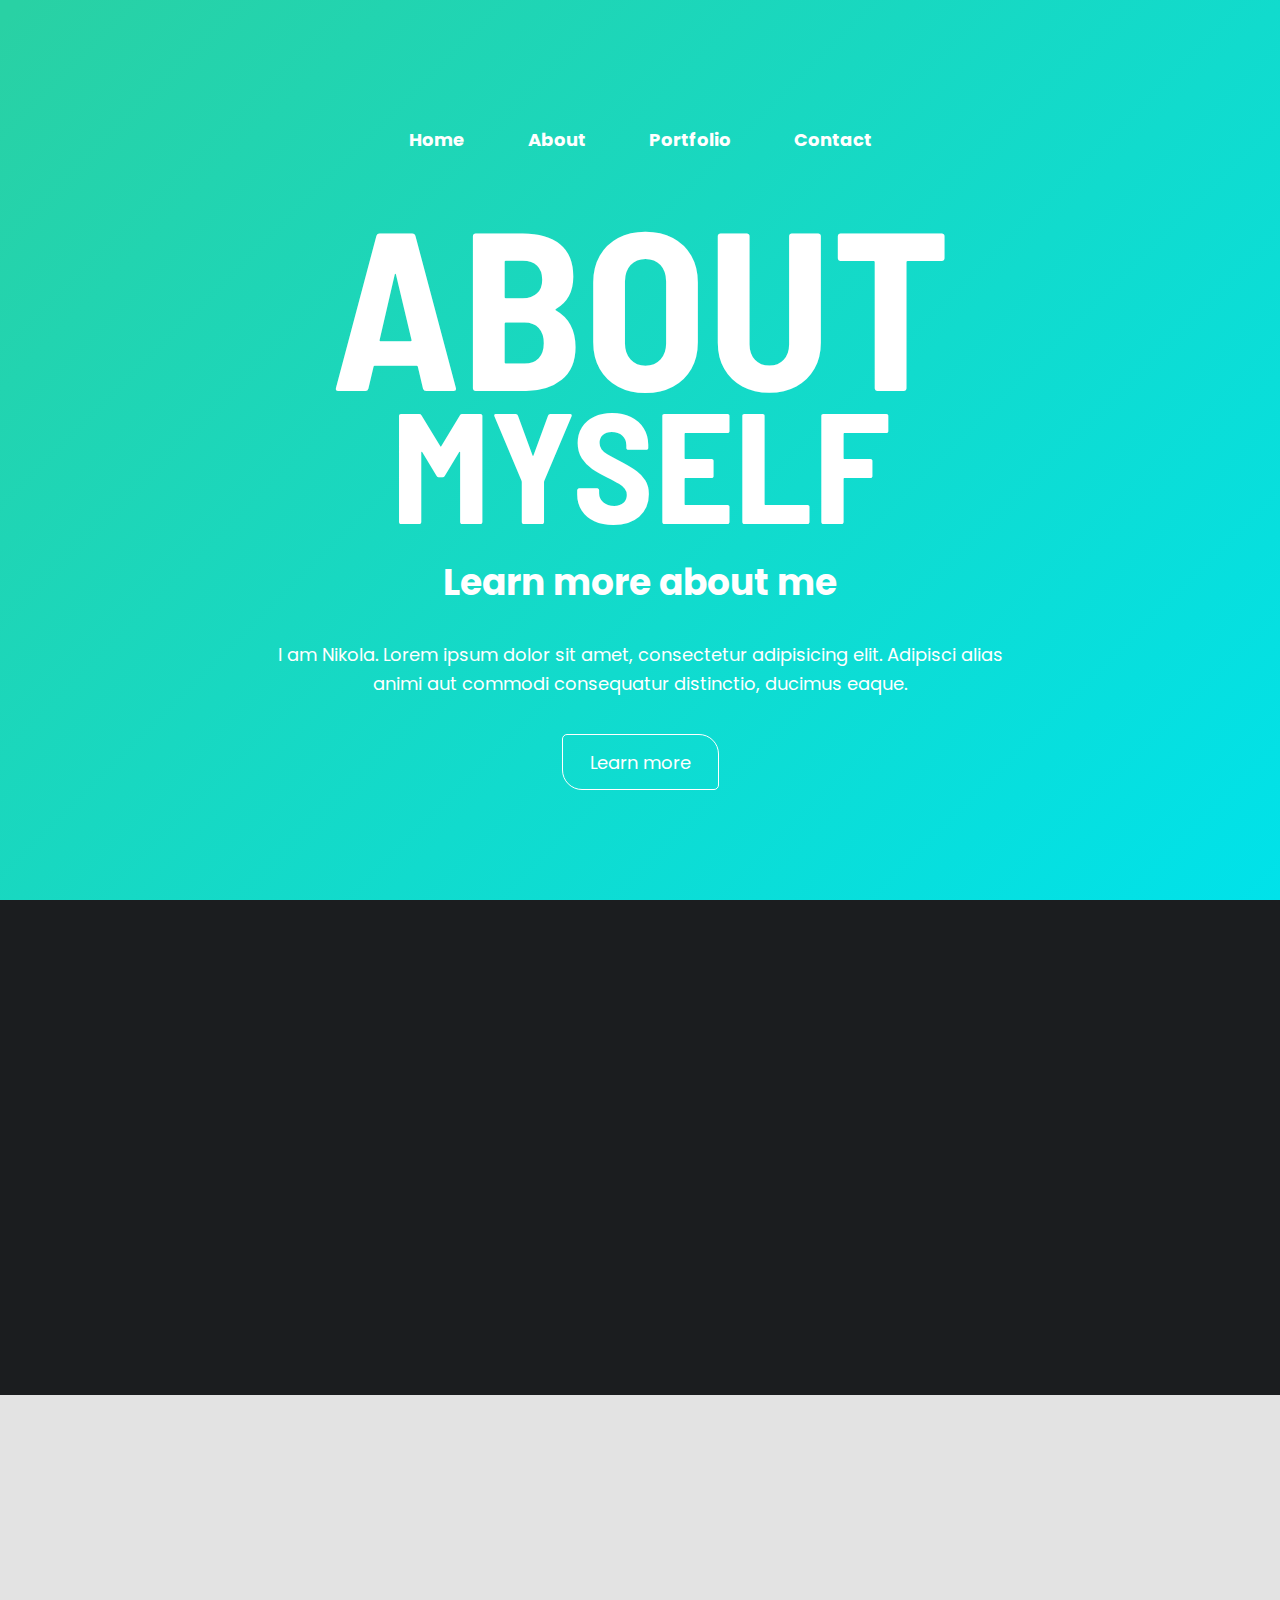
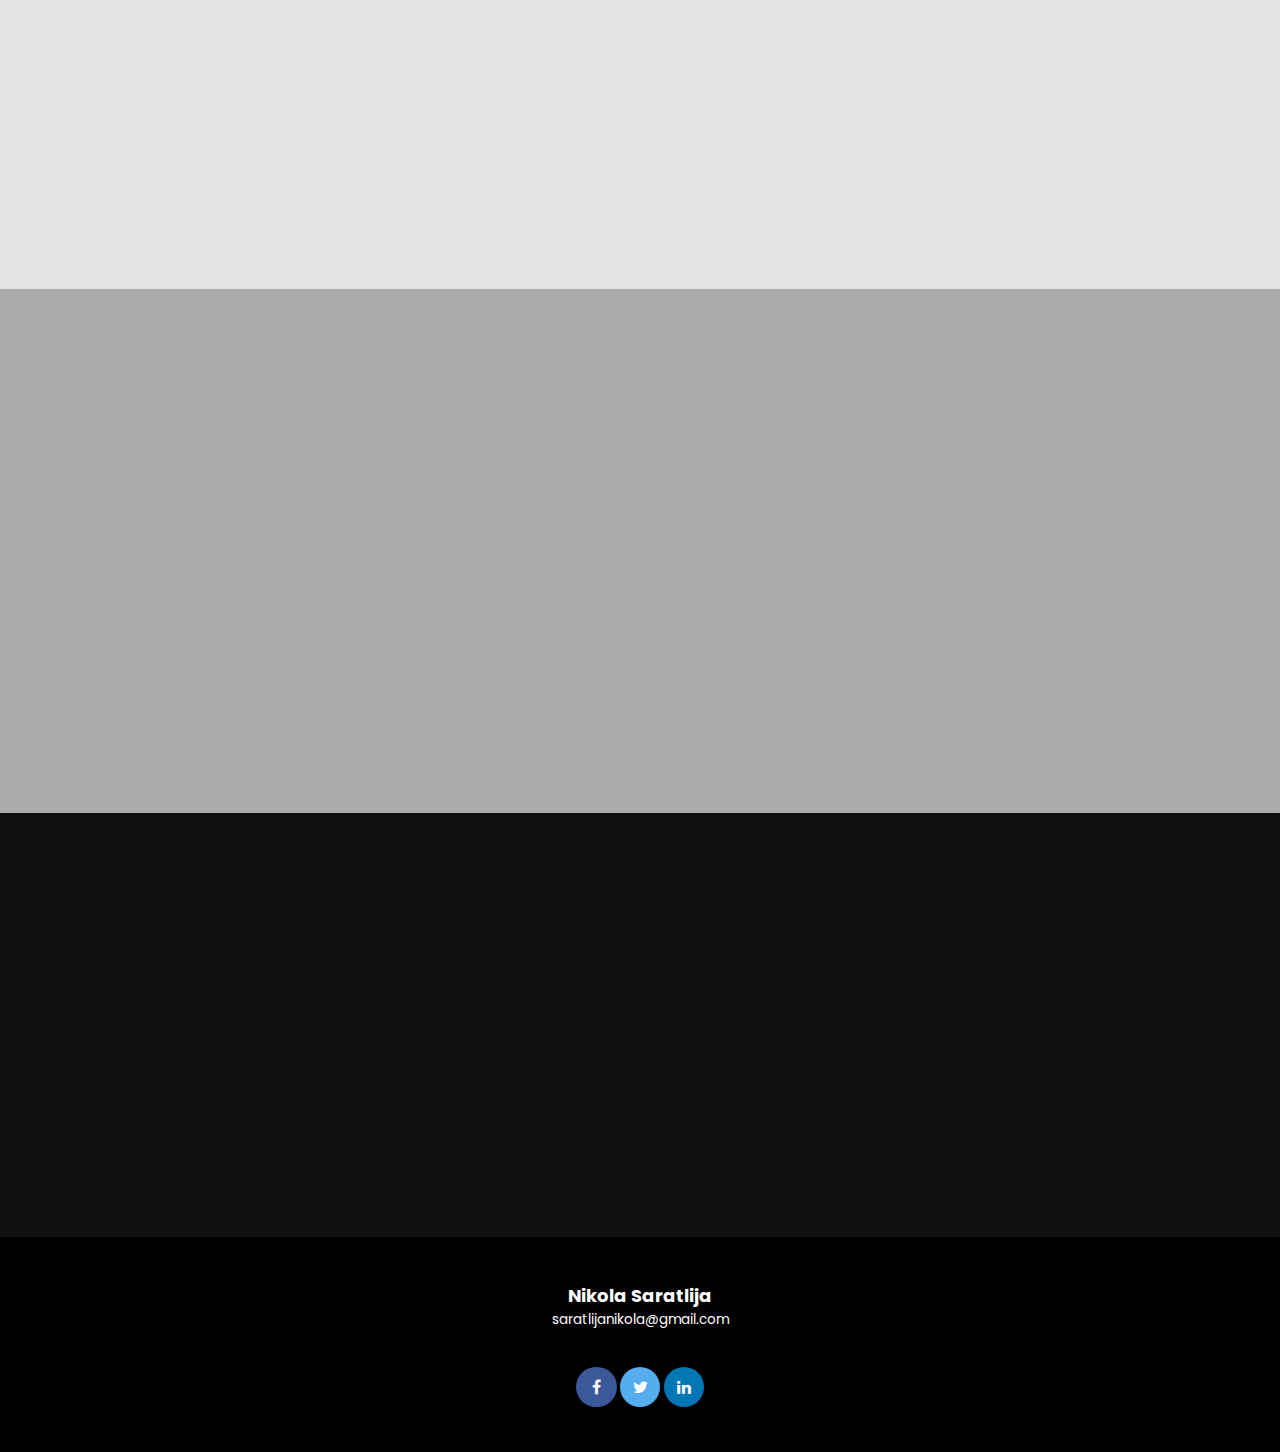
==== aboutme.html @ 97101477 "first commit" ====
<!DOCTYPE html>
<html lang="en">
<head>
    <meta charset="UTF-8">
    <title>Hello</title>
    <link rel="stylesheet" href="styles.css">
    <link rel="stylesheet" href="https://cdnjs.cloudflare.com/ajax/libs/font-awesome/4.7.0/css/font-awesome.min.css">
    <link href="https://fonts.googleapis.com/css?family=Lato:400,900" rel="stylesheet">
    <link href="https://fonts.googleapis.com/css?family=Abril+Fatface" rel="stylesheet">
    <link href="https://fonts.googleapis.com/css?family=Barlow+Semi+Condensed:400,900" rel="stylesheet">
    <link href="https://fonts.googleapis.com/css?family=Poppins" rel="stylesheet">
    <meta name="viewport" content="width=device-width, initial-scale=1.0">
</head>
<body class="aboutmepage" id="aboutmepage">
<header>
    <span class="mobilenav" id="mobilenav">☰</span>
    <nav id="nav">
        <ul>
            <li><a href="index.html">Home</a></li>
            <li><a href="#">About</a></li>
            <li><a href="portfolio.html">Portfolio</a></li>
            <li><a href="contact.html">Contact</a></li>
        </ul>
    </nav>
    <h1><span class="big">ABOUT</span><br><span class="smaller">MYSELF</span></h1>
    <h2>Learn more  about me</h2>
    <p>I am Nikola. Lorem ipsum dolor sit amet, consectetur adipisicing elit. Adipisci alias animi aut commodi
        consequatur distinctio, ducimus eaque.</p>
    <a href="#main" class="buttons">Learn more</a>
</header>

<main id="main">
    <div class="aboutmepart story">
        <h2 class="forFadeIn">THE STORY</h2>
        <p class="forFadeIn">
            Our mission is to create a brand experience that would set out companies to have their own identity and
            character. I also work on trying to create a user experience & interface that has incredible design yet
            ensuring the function of the product is on priority.

            My time consists of me designing concept art such as Logos, Posters, User Interface concept designs, and
            now, Developing Websites. I use programs such as Adobe XD, Adobe Photoshop CC, Adobe Illustrator &
            Fireworks.
        </p>
    </div>

    <div class="aboutmepart whatido">
        <h2 class="forFadeIn">WHAT I DO</h2>
        <p class="forFadeIn">
            Our mission is to create a brand experience that would set out companies to have their own identity and
            character. I also work on trying to create a user experience & interface that has incredible design yet
            ensuring the function of the product is on priority.

            My time consists of me designing concept art such as Logos, Posters, User Interface concept designs, and
            now, Developing Websites. I use programs such as Adobe XD, Adobe Photoshop CC, Adobe Illustrator &
            Fireworks.
        </p>
    </div>

    <div class="aboutmepart values">
        <h2 class="forFadeIn">VALUES</h2>
        <p class="forFadeIn">
            At Ayax Design, I know the importance of customers as a whole. We, as a company, primarily focus on three
            core values at Ayax. The first value is Quality. I ensure that I deliver the highest quality to my customers
            and make them feel satisfied throughout their experience with Ayax. I also take Efficiency seriously as I
            want to deliver the product on the promised time without wasting anytime. Lastly, I definitely value my
            Skill Set. I try to develop my skills and perfect it so that I can produce the best work possible for my
            clients.
        </p>
    </div>

    <div class="howtohire" id="howtohire">
        <h2 class="forFadeIn">HOW TO HIRE</h2>
        <h3 class="forFadeIn">How to <span style="color: cadetblue">Reach</span> and <span style="color: cadetblue">Contact</span> me.</h3>
        <p class="forFadeIn">Lorem ipsum dolor sit amet, consectetur adipisicing elit. Atque autem dicta eos laborum maxime nisi officiis
            recusandae sint sunt tempore? Aliquid ducimus esse id ipsam laboriosam, nobis odit officia provident?</p>
        <a href="contact.html" class="buttons forFadeIn">Link to form</a>
    </div>

</main>

<footer>
    <h4>Nikola Saratlija</h4>
    <p>saratlijanikola@gmail.com</p>
    <div>
        <a href="#" class="fa fa-facebook"></a>
        <a href="#" class="fa fa-twitter"></a>
        <a href="#" class="fa fa-linkedin"></a>
    </div>
</footer>
<script src="https://code.jquery.com/jquery-3.3.1.js"
        integrity="sha256-2Kok7MbOyxpgUVvAk/HJ2jigOSYS2auK4Pfzbm7uH60="
        crossorigin="anonymous"></script>
<script src="jquery.waypoints.min.js"></script>
<script src="scripts.js"></script>
</body>
</html>
---- styles.css ----
/*<======= classes and styling used across several pages ======>*/
header, .howtohire, footer, .index .aboutme, .index .project, .portfolio .portproject, .contact main {
  display: flex;
  flex-direction: column;
  align-items: center; }

body {
  width: 100%;
  font-family: Poppins, sans-serif;
  margin: 0;
  color: white;
  background-color: #202020; }

a {
  color: white;
  text-decoration: none; }

p {
  text-align: center;
  margin: 0 20%;
  line-height: 1.618;
  font-size: 2vh; }

.forFadeIn {
  transition: opacity 500ms ease-in;
  opacity: 0; }

.fadein {
  opacity: 1 !important; }

header {
  min-height: 100vh;
  padding: 10vh 0;
  box-sizing: border-box; }
  header h1 {
    line-height: 0.85;
    margin: 0;
    text-align: center; }
  header h2 {
    font-size: 4vh;
    font-family: Poppins, sans-serif; }
  header p {
    margin-top: 0;
    margin-bottom: 4vh; }

.big {
  font-size: 25vh;
  line-height: 1; }

.smaller {
  font-size: 17.5vh;
  line-height: 0.6; }

h1,
h2 {
  font-family: "Barlow Semi Condensed", sans-serif;
  text-align: center; }

.buttons {
  padding: 0.75em 1.5em;
  border-radius: 5px 20px;
  border: 1px solid white;
  font-family: Poppins, sans-serif;
  font-size: 2vh; }
  .buttons:hover {
    background-color: white;
    color: black;
    transition: background-color 500ms; }

nav {
  width: 100%;
  margin-top: 2vh;
  padding: 2vh 0 4vh;
  font-weight: bolder; }
  nav ul {
    padding-left: 0;
    margin: 0;
    display: flex;
    justify-content: center; }
  nav li {
    list-style-type: none;
    font-size: 2vh;
    margin: 0 3.5vh;
    transition: all .2s ease-in-out; }
    nav li:hover {
      transform: scale(1.5); }
  nav a:hover {
    color: black; }

.mobilenav {
  display: none;
  user-select: none;
  padding: 0.25em;
  font-size: 7vh;
  line-height: 1; }

.mobilenavblack {
  color: black;
  transform: scale(1.5);
  transition: transform 50ms ease-in; }

main {
  width: 100%;
  height: 100%; }
  main h2 {
    margin: 0; }

.howtohire {
  padding: 5vh 0;
  justify-content: center;
  background: url(https://www.transparenttextures.com/patterns/maze-black.png) #0F1011; }
  .howtohire h2 {
    font-size: 14vh;
    color: black;
    line-height: 0.8; }
  .howtohire h3 {
    font-size: 3vh;
    margin: 1.75vh 0; }
  .howtohire p {
    margin-bottom: 2vh; }

footer {
  padding: 5vh 0;
  background: url(https://www.transparenttextures.com/patterns/shattered-dark.png) #000; }
  footer h4 {
    font-size: 2vh;
    margin: 0; }
  footer p {
    font-size: 1.5vh;
    margin: 0; }
  footer div {
    width: 10%;
    margin-top: 4vh;
    display: flex;
    justify-content: space-between; }
  footer a {
    display: flex !important;
    justify-content: center;
    align-items: center;
    width: 4.5vh;
    height: 4.5vh;
    border-radius: 100%;
    font-size: 2vh; }
  footer .fa-facebook {
    background-color: #3b5998; }
  footer .fa-twitter {
    background-color: #55acee; }
  footer .fa-linkedin {
    background-color: #0077B5; }

/*<======= end of classes and styling used across several pages =====>*/
/*<======= styling of individual pages ======>*/
.index header {
  background-image: url(https://i.imgur.com/BCMD5BY.jpg);
  background-size: cover; }
.index .aboutme {
  padding: 6vh 0;
  background: url("https://www.transparenttextures.com/patterns/black-thread.png") #1B1D1F; }
  .index .aboutme h2 {
    font-size: 16vh;
    margin: 0;
    line-height: 1; }
  .index .aboutme h3 {
    font-size: 3vh;
    margin: 2vh 0; }
.index .projects {
  display: flex; }
.index .project {
  justify-content: center;
  min-width: 33.3333333333%;
  text-align: center;
  padding: 10vh 0;
  height: 20vh; }
  .index .project h3 {
    margin: 0;
    font-size: 6.5vh;
    font-family: Lato, sans-serif;
    line-height: 0.9; }
  .index .project p {
    margin: 2vh 2.5vh;
    font-size: 1.75vh; }
  .index .project .buttons {
    font-size: 2vh; }
.index .howtohire {
  margin-top: -4vh; }
.index .projects1 {
  background: linear-gradient(135deg, #4dd2ff 0%, #63d4bd 100%); }
.index .projects2 {
  background: linear-gradient(135deg, #f9138a 2%, #b71215 100%);
  padding-bottom: 14vh; }
.index .projects3 {
  background: linear-gradient(135deg, #15d6b2 1%, #e5e516 100%); }

.portfolio header {
  background: linear-gradient(135deg, #14662f 0%, #46aa46 99%); }
.portfolio .portprojects {
  width: 100%;
  height: 100%; }
.portfolio .portproject {
  justify-content: center;
  min-width: 33.3333333333%;
  text-align: center;
  padding: 10vh 0;
  height: 20vh; }
  .portfolio .portproject h2 {
    margin: 0;
    font-size: 6.5vh;
    font-family: Lato, sans-serif;
    line-height: 0.9; }
  .portfolio .portproject p {
    margin: 2vh 2.5vh;
    font-size: 1.75vh; }
.portfolio .portproject1 {
  background: linear-gradient(135deg, #4dd2ff 0%, #63d4bd 100%); }
.portfolio .portproject2 {
  background: linear-gradient(135deg, #f9138a 2%, #b71215 100%); }
.portfolio .portproject3 {
  background: linear-gradient(135deg, #15d6b2 1%, #e5e516 100%); }
.portfolio .portproject4 {
  background: linear-gradient(135deg, #d8d8d8 0%, #f2f2f2 100%);
  color: black; }

.projectscarousel header {
  background: linear-gradient(135deg, #4dd2ff 0%, #63d4bd 100%); }
.projectscarousel .carouselouter {
  width: 100%;
  height: 100vh;
  display: flex;
  justify-content: space-around;
  align-items: center;
  margin: 0 auto; }
  .projectscarousel .carouselouter .carouselinner {
    width: 100%;
    height: 100%;
    overflow: hidden; }
    .projectscarousel .carouselouter .carouselinner .slides {
      display: block;
      width: 300%;
      height: 100%;
      margin: 0 0 0 -100%;
      padding-left: 0; }
      .projectscarousel .carouselouter .carouselinner .slides .slide {
        float: left;
        list-style-type: none;
        width: calc(100% / 3);
        height: 100%; }
      .projectscarousel .carouselouter .carouselinner .slides .one {
        background-color: red; }
      .projectscarousel .carouselouter .carouselinner .slides .two {
        background-color: blue; }
      .projectscarousel .carouselouter .carouselinner .slides .three {
        background-color: green; }
  .projectscarousel .carouselouter .arrow {
    height: 35px;
    width: 35px;
    border-bottom: 2px solid black;
    cursor: pointer;
    position: absolute; }
  .projectscarousel .carouselouter .left {
    transform: rotate(45deg);
    border-left: 2px solid black;
    left: 15%; }
  .projectscarousel .carouselouter .right {
    transform: rotate(315deg);
    border-right: 2px solid black;
    right: 15%; }

.images header {
  background: linear-gradient(135deg, #f9138a 2%, #b71215 100%); }
.images .mouseanim {
  min-height: 10vh;
  width: 2.5%;
  border: 1.5px solid white;
  border-radius: 25px; }
.images .mainimagesouter {
  background-color: gainsboro; }
.images .mainimagesinner {
  width: 60%;
  margin: 0 auto;
  padding: 2.5% 0;
  display: grid;
  grid-template-columns: 1fr 1fr 1fr;
  justify-content: center;
  grid-gap: 5vh; }
  .images .mainimagesinner .test {
    width: 400px;
    height: 33.3333333333vh;
    background-color: red; }

.contact header {
  background: linear-gradient(135deg, #ff6beb 3%, #354ba3 100%); }
.contact main {
  color: black;
  background: url(https://www.transparenttextures.com/patterns/axiom-pattern.png) #e3e3e3;
  padding: 8vh 0; }
  .contact main h2 {
    margin: 0;
    color: white;
    font-size: 17.5vh;
    line-height: 0.8; }
  .contact main p {
    margin-top: 4vh; }
.contact form {
  width: 100%;
  padding: 0 25%;
  display: flex;
  flex-direction: column;
  box-sizing: border-box; }
  .contact form input:not([type=submit]), .contact form textarea {
    border: 1px solid grey;
    background-color: transparent;
    font-family: Poppins, sans-serif;
    font-size: 2vh;
    margin-top: 4vh;
    width: 100%;
    height: 5vh;
    padding: 2vh;
    border-radius: 2px;
    box-sizing: border-box; }
  .contact form textarea {
    resize: vertical;
    height: 15vh;
    padding: 1vh 2vh 1vh;
    border-radius: 2px; }
  .contact form .buttons {
    background: indianred;
    border: 1px solid indianred;
    margin: 2vh auto 0;
    color: white; }
    .contact form .buttons:hover {
      background-color: whitesmoke;
      color: black;
      transition: background-color 500ms;
      border: 1px solid white; }

.aboutmepage header {
  background: linear-gradient(135deg, #29d1a4 1%, #00e2ea 100%); }
.aboutmepage .story {
  background: url(https://www.transparenttextures.com/patterns/black-thread.png) #1B1D1F; }
.aboutmepage .whatido {
  background: url(https://www.transparenttextures.com/patterns/axiom-pattern.png) #e3e3e3;
  color: black; }
.aboutmepage .values {
  background: url(https://www.transparenttextures.com/patterns/dark-geometric.png) #ababab;
  color: black; }
.aboutmepage .aboutmepart {
  text-align: center;
  padding: 8vh 0; }
  .aboutmepage .aboutmepart h2 {
    line-height: 0.8;
    margin-bottom: 2.5%;
    font-size: 20vh;
    color: black; }

/*<======= Start of css lines responsible for responsive behaviour*/
@media screen and (max-width: 1366px) {
  .images .mainimagesinner {
    grid-template-columns: 1fr 1fr; } }
@media screen and (max-width: 1024px) {
  .buttons {
    margin-top: 0;
    font-size: 2.5vh; }

  .big {
    font-size: 20vh; }

  .smaller {
    font-size: 15vh; }

  header h2 {
    margin: 3vh 6vh;
    line-height: 1.2; }
  header p {
    font-size: 2.5vh; }

  nav {
    display: none;
    margin: 2vh;
    padding: 0; }
    nav ul {
      flex-direction: column;
      text-align: center; }
    nav li {
      margin: 0;
      padding: 1vh 0;
      font-size: 3.5vh; }
      nav li:hover {
        transform: scale(1); }

  .mobilenav {
    display: inline-block; }

  .howtohire h2 {
    font-size: 9vh;
    line-height: 0.8; }
  .howtohire h3 {
    text-align: center;
    margin: 3vh 0; }

  footer {
    padding: 1em 0; }
    footer h4 {
      font-size: 3vh; }
    footer p {
      font-size: 2vh; }
    footer div {
      width: 40%; }
    footer a {
      width: 6vh;
      height: 6vh; }

  p {
    margin: 0 10%;
    font-size: 2.5vh; }

  .index .aboutme h2 {
    font-size: 4em; }
  .index .aboutme h3 {
    margin: 5% 10%;
    text-align: center; }
  .index .projects {
    flex-direction: column; }
  .index .howtohire {
    margin-top: 0; }

  .index .project,
  .portfolio .portproject {
    min-height: 35vh;
    padding: 6vh 2vh; }
    .index .project h2,
    .portfolio .portproject h2 {
      font-size: 3.0em; }
    .index .project p,
    .portfolio .portproject p {
      font-size: 2.5vh;
      margin: 2vh 0; }
    .index .project .buttons,
    .portfolio .portproject .buttons {
      font-size: 2.5vh; }

  .contact main h2 {
    font-size: 18vh; }
  .contact form {
    padding: 0 5%; }
    .contact form input:not([type=submit]),
    .contact form textarea {
      margin-top: 4vh;
      height: 7.5vh;
      font-size: 3vh; }
    .contact form .buttons {
      font-size: 2.75vh;
      margin-top: 4vh; }

  .aboutmepage .aboutmepart h2 {
    font-size: 11vh;
    margin-bottom: 2.5vh; }

  .images .mainimagesinner {
    grid-template-columns: 1fr; } }

/*# sourceMappingURL=styles.css.map */
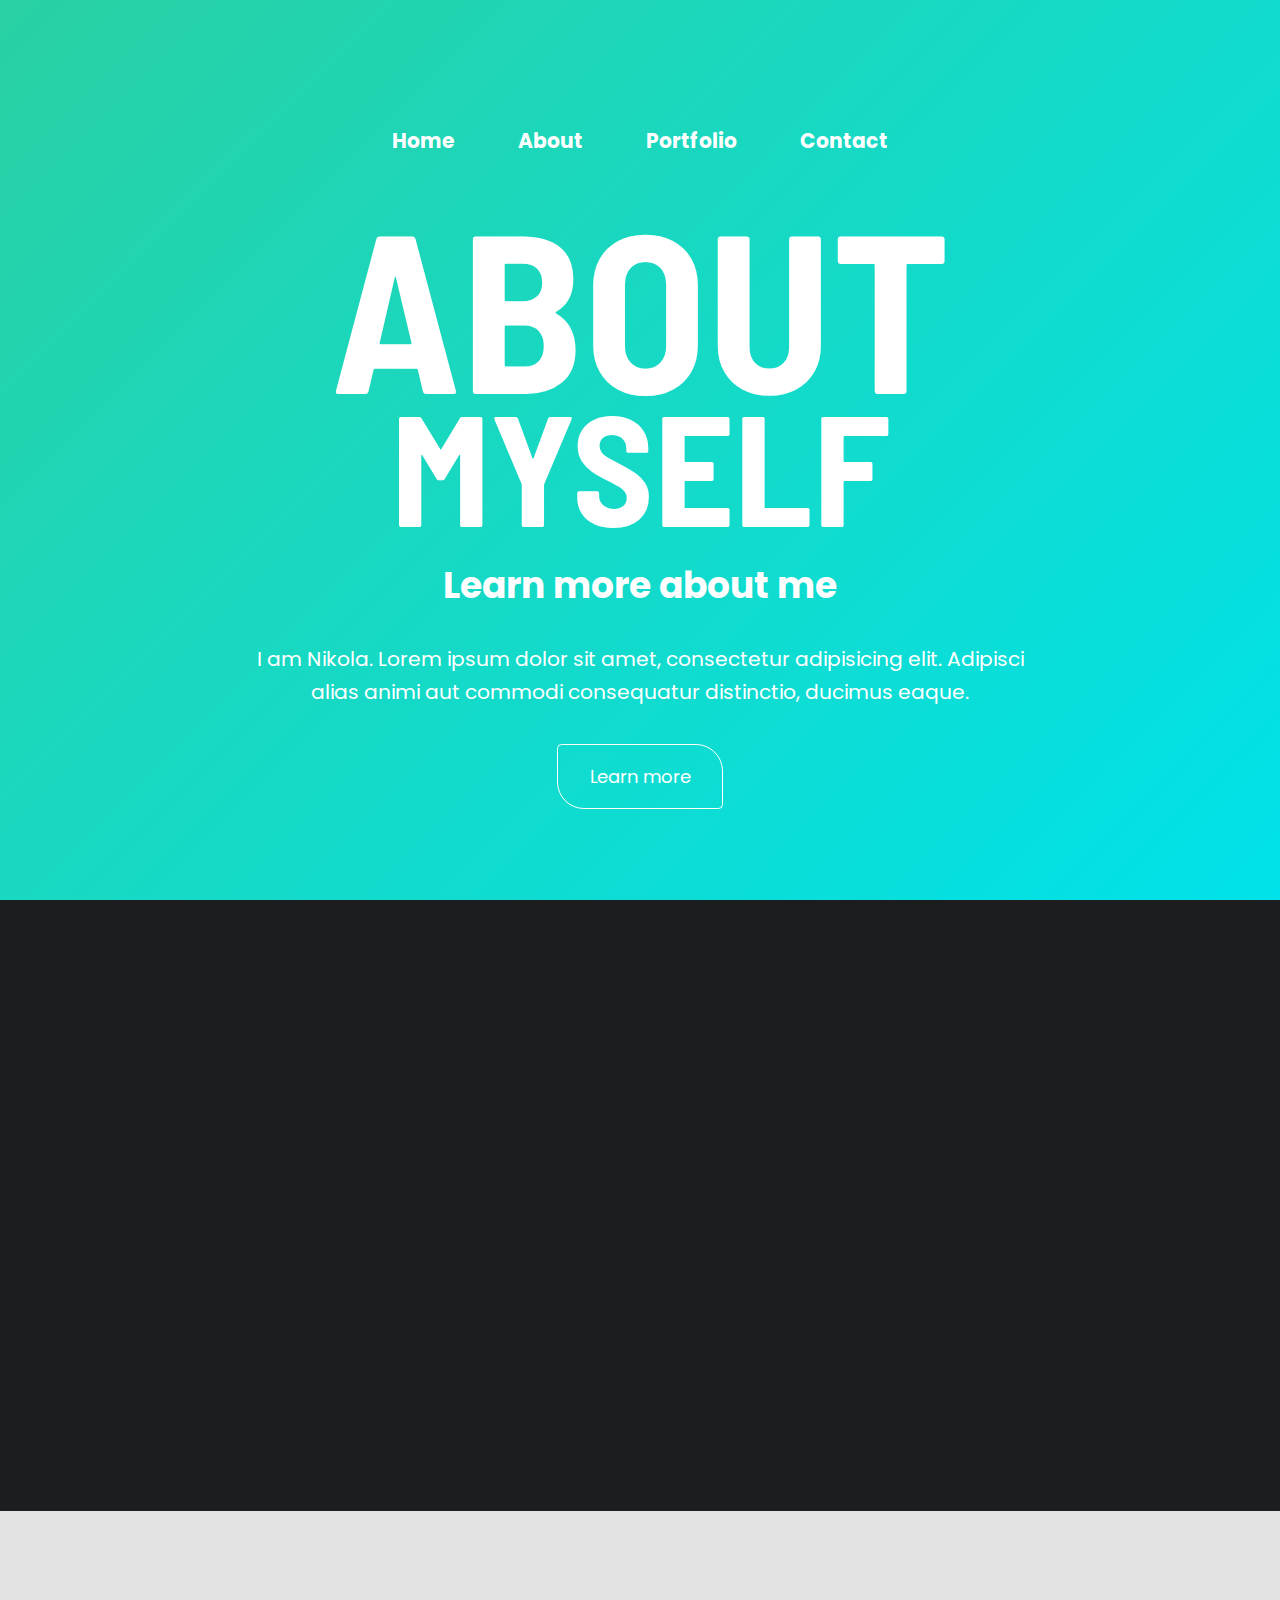
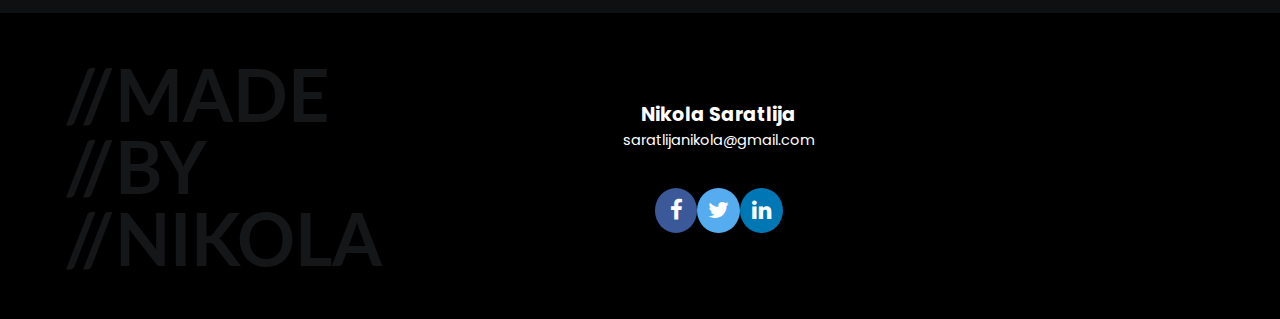
==== commit 34ea4306: "fonts, structuur en text aangepast" ====
--- a/aboutme.html
+++ b/aboutme.html
@@ -22,7 +22,7 @@
             <li><a href="contact.html">Contact</a></li>
         </ul>
     </nav>
-    <h1><span class="big">ABOUT</span><br><span class="smaller">MYSELF</span></h1>
+    <h1><span class="big">ABOUT</span><span class="smaller">MYSELF</span></h1>
     <h2>Learn more  about me</h2>
     <p>I am Nikola. Lorem ipsum dolor sit amet, consectetur adipisicing elit. Adipisci alias animi aut commodi
         consequatur distinctio, ducimus eaque.</p>
@@ -79,12 +79,19 @@
 </main>
 
 <footer>
-    <h4>Nikola Saratlija</h4>
-    <p>saratlijanikola@gmail.com</p>
-    <div>
-        <a href="#" class="fa fa-facebook"></a>
-        <a href="#" class="fa fa-twitter"></a>
-        <a href="#" class="fa fa-linkedin"></a>
+    <div class="signature">
+        <p>//MADE</p>
+        <p>//BY</p>
+        <p>//NIKOLA</p>
+    </div>
+    <div class="info">
+        <h4>Nikola Saratlija</h4>
+        <p>saratlijanikola@gmail.com</p>
+        <div class="links">
+            <a href="#" class="fa fa-facebook"></a>
+            <a href="#" class="fa fa-twitter"></a>
+            <a href="#" class="fa fa-linkedin"></a>
+        </div>
     </div>
 </footer>
 <script src="https://code.jquery.com/jquery-3.3.1.js"
--- a/styles.css
+++ b/styles.css
@@ -4,6 +4,11 @@
   flex-direction: column;
   align-items: center; }
 
+footer .fa {
+  display: flex;
+  justify-content: center;
+  align-items: center; }
+
 body {
   width: 100%;
   font-family: Poppins, sans-serif;
@@ -19,7 +24,7 @@
   text-align: center;
   margin: 0 20%;
   line-height: 1.618;
-  font-size: 2vh; }
+  font-size: 2.25vh; }
 
 .forFadeIn {
   transition: opacity 500ms ease-in;
@@ -45,7 +50,8 @@
 
 .big {
   font-size: 25vh;
-  line-height: 1; }
+  line-height: 1;
+  display: block; }
 
 .smaller {
   font-size: 17.5vh;
@@ -57,8 +63,8 @@
   text-align: center; }
 
 .buttons {
-  padding: 0.75em 1.5em;
-  border-radius: 5px 20px;
+  padding: 2vh 3.5vh;
+  border-radius: 0.5vh 3vh;
   border: 1px solid white;
   font-family: Poppins, sans-serif;
   font-size: 2vh; }
@@ -79,7 +85,7 @@
     justify-content: center; }
   nav li {
     list-style-type: none;
-    font-size: 2vh;
+    font-size: 2.25vh;
     margin: 0 3.5vh;
     transition: all .2s ease-in-out; }
     nav li:hover {
@@ -90,7 +96,7 @@
 .mobilenav {
   display: none;
   user-select: none;
-  padding: 0.25em;
+  padding: 1vh;
   font-size: 7vh;
   line-height: 1; }
 
@@ -121,32 +127,46 @@
 
 footer {
   padding: 5vh 0;
-  background: url(https://www.transparenttextures.com/patterns/shattered-dark.png) #000; }
+  background: url(https://www.transparenttextures.com/patterns/shattered-dark.png) #000;
+  display: grid;
+  grid-template-columns: 1fr 1fr 1fr 1fr 1fr; }
+  footer .info {
+    grid-column: 3; }
   footer h4 {
-    font-size: 2vh;
+    font-size: 2.125vh;
+    margin: 0;
+    text-align: center; }
+  footer p {
+    font-size: 1.6125vh;
     margin: 0; }
-  footer p {
-    font-size: 1.5vh;
-    margin: 0; }
-  footer div {
-    width: 10%;
-    margin-top: 4vh;
+  footer .links {
+    width: 10vw;
+    margin: 4vh auto 0;
     display: flex;
     justify-content: space-between; }
-  footer a {
-    display: flex !important;
-    justify-content: center;
-    align-items: center;
-    width: 4.5vh;
-    height: 4.5vh;
+  footer .fa {
+    width: 5vh;
+    height: 5vh;
     border-radius: 100%;
-    font-size: 2vh; }
+    font-size: 2.5vh; }
   footer .fa-facebook {
     background-color: #3b5998; }
   footer .fa-twitter {
     background-color: #55acee; }
   footer .fa-linkedin {
     background-color: #0077B5; }
+  footer .signature {
+    align-self: start;
+    display: flex;
+    flex-direction: column;
+    margin-left: 5vw; }
+    footer .signature p {
+      text-align: start;
+      font-family: Lato, sans-serif;
+      font-size: 8vh;
+      font-weight: bolder;
+      color: #151618;
+      line-height: 1; }
 
 /*<======= end of classes and styling used across several pages =====>*/
 /*<======= styling of individual pages ======>*/
@@ -178,7 +198,7 @@
     line-height: 0.9; }
   .index .project p {
     margin: 2vh 2.5vh;
-    font-size: 1.75vh; }
+    font-size: 2.25vh; }
   .index .project .buttons {
     font-size: 2vh; }
 .index .howtohire {
@@ -209,7 +229,7 @@
     line-height: 0.9; }
   .portfolio .portproject p {
     margin: 2vh 2.5vh;
-    font-size: 1.75vh; }
+    font-size: 2.25vh; }
 .portfolio .portproject1 {
   background: linear-gradient(135deg, #4dd2ff 0%, #63d4bd 100%); }
 .portfolio .portproject2 {
@@ -268,10 +288,10 @@
 .images header {
   background: linear-gradient(135deg, #f9138a 2%, #b71215 100%); }
 .images .mouseanim {
-  min-height: 10vh;
-  width: 2.5%;
+  min-height: 11.5vh;
+  width: 4.75vh;
   border: 1.5px solid white;
-  border-radius: 25px; }
+  border-radius: 3vh; }
 .images .mainimagesouter {
   background-color: gainsboro; }
 .images .mainimagesinner {
@@ -282,7 +302,7 @@
   grid-template-columns: 1fr 1fr 1fr;
   justify-content: center;
   grid-gap: 5vh; }
-  .images .mainimagesinner .test {
+  .images .mainimagesinner div {
     width: 400px;
     height: 33.3333333333vh;
     background-color: red; }
@@ -351,6 +371,8 @@
     margin-bottom: 2.5%;
     font-size: 20vh;
     color: black; }
+  .aboutmepage .aboutmepart p {
+    font-size: 2.5vh; }
 
 /*<======= Start of css lines responsible for responsive behaviour*/
 @media screen and (max-width: 1366px) {
@@ -362,10 +384,13 @@
     font-size: 2.5vh; }
 
   .big {
-    font-size: 20vh; }
+    font-size: 15vh; }
 
   .smaller {
-    font-size: 15vh; }
+    font-size: 12vh; }
+
+  .shorter {
+    font-size: 10vh; }
 
   header h2 {
     margin: 3vh 6vh;
@@ -398,23 +423,29 @@
     margin: 3vh 0; }
 
   footer {
-    padding: 1em 0; }
+    grid-template-columns: 1fr; }
+    footer .signature {
+      display: none; }
+    footer .links {
+      width: 40%; }
     footer h4 {
       font-size: 3vh; }
     footer p {
       font-size: 2vh; }
-    footer div {
-      width: 40%; }
     footer a {
       width: 6vh;
       height: 6vh; }
+    footer .info {
+      justify-self: center;
+      width: 100%;
+      grid-column: auto; }
 
   p {
     margin: 0 10%;
     font-size: 2.5vh; }
 
   .index .aboutme h2 {
-    font-size: 4em; }
+    font-size: 12vh; }
   .index .aboutme h3 {
     margin: 5% 10%;
     text-align: center; }
@@ -427,9 +458,6 @@
   .portfolio .portproject {
     min-height: 35vh;
     padding: 6vh 2vh; }
-    .index .project h2,
-    .portfolio .portproject h2 {
-      font-size: 3.0em; }
     .index .project p,
     .portfolio .portproject p {
       font-size: 2.5vh;
@@ -456,6 +484,9 @@
     margin-bottom: 2.5vh; }
 
   .images .mainimagesinner {
-    grid-template-columns: 1fr; } }
+    grid-template-columns: 1fr;
+    grid-gap: 2.5vh; }
+    .images .mainimagesinner div {
+      width: 90vw; } }
 
 /*# sourceMappingURL=styles.css.map */
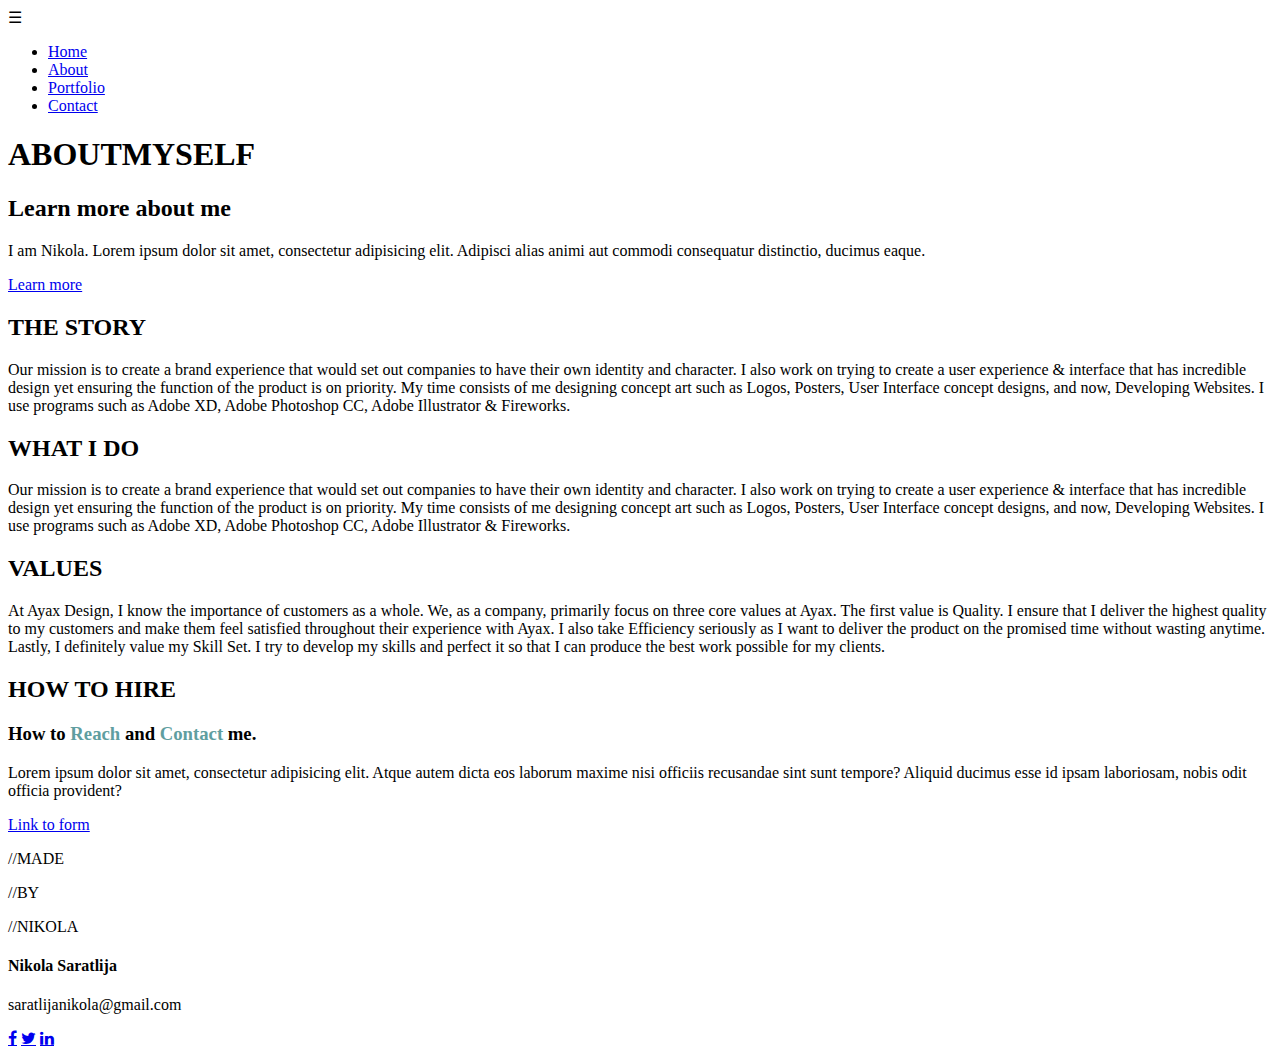
==== commit f6b1ac86: "removing jQuery dependency(and other optimizations)" ====
--- a/aboutme.html
+++ b/aboutme.html
@@ -2,11 +2,10 @@
 <html lang="en">
 <head>
     <meta charset="UTF-8">
-    <title>Hello</title>
-    <link rel="stylesheet" href="styles.css">
+    <title>About me</title>
+    <link rel="stylesheet" href="styles/styles.css">
     <link rel="stylesheet" href="https://cdnjs.cloudflare.com/ajax/libs/font-awesome/4.7.0/css/font-awesome.min.css">
     <link href="https://fonts.googleapis.com/css?family=Lato:400,900" rel="stylesheet">
-    <link href="https://fonts.googleapis.com/css?family=Abril+Fatface" rel="stylesheet">
     <link href="https://fonts.googleapis.com/css?family=Barlow+Semi+Condensed:400,900" rel="stylesheet">
     <link href="https://fonts.googleapis.com/css?family=Poppins" rel="stylesheet">
     <meta name="viewport" content="width=device-width, initial-scale=1.0">
@@ -94,10 +93,7 @@
         </div>
     </div>
 </footer>
-<script src="https://code.jquery.com/jquery-3.3.1.js"
-        integrity="sha256-2Kok7MbOyxpgUVvAk/HJ2jigOSYS2auK4Pfzbm7uH60="
-        crossorigin="anonymous"></script>
-<script src="jquery.waypoints.min.js"></script>
-<script src="scripts.js"></script>
+<script src="styles/js/noframework.waypoints.min.js"></script>
+<script src="styles/js/scripts.js"></script>
 </body>
 </html>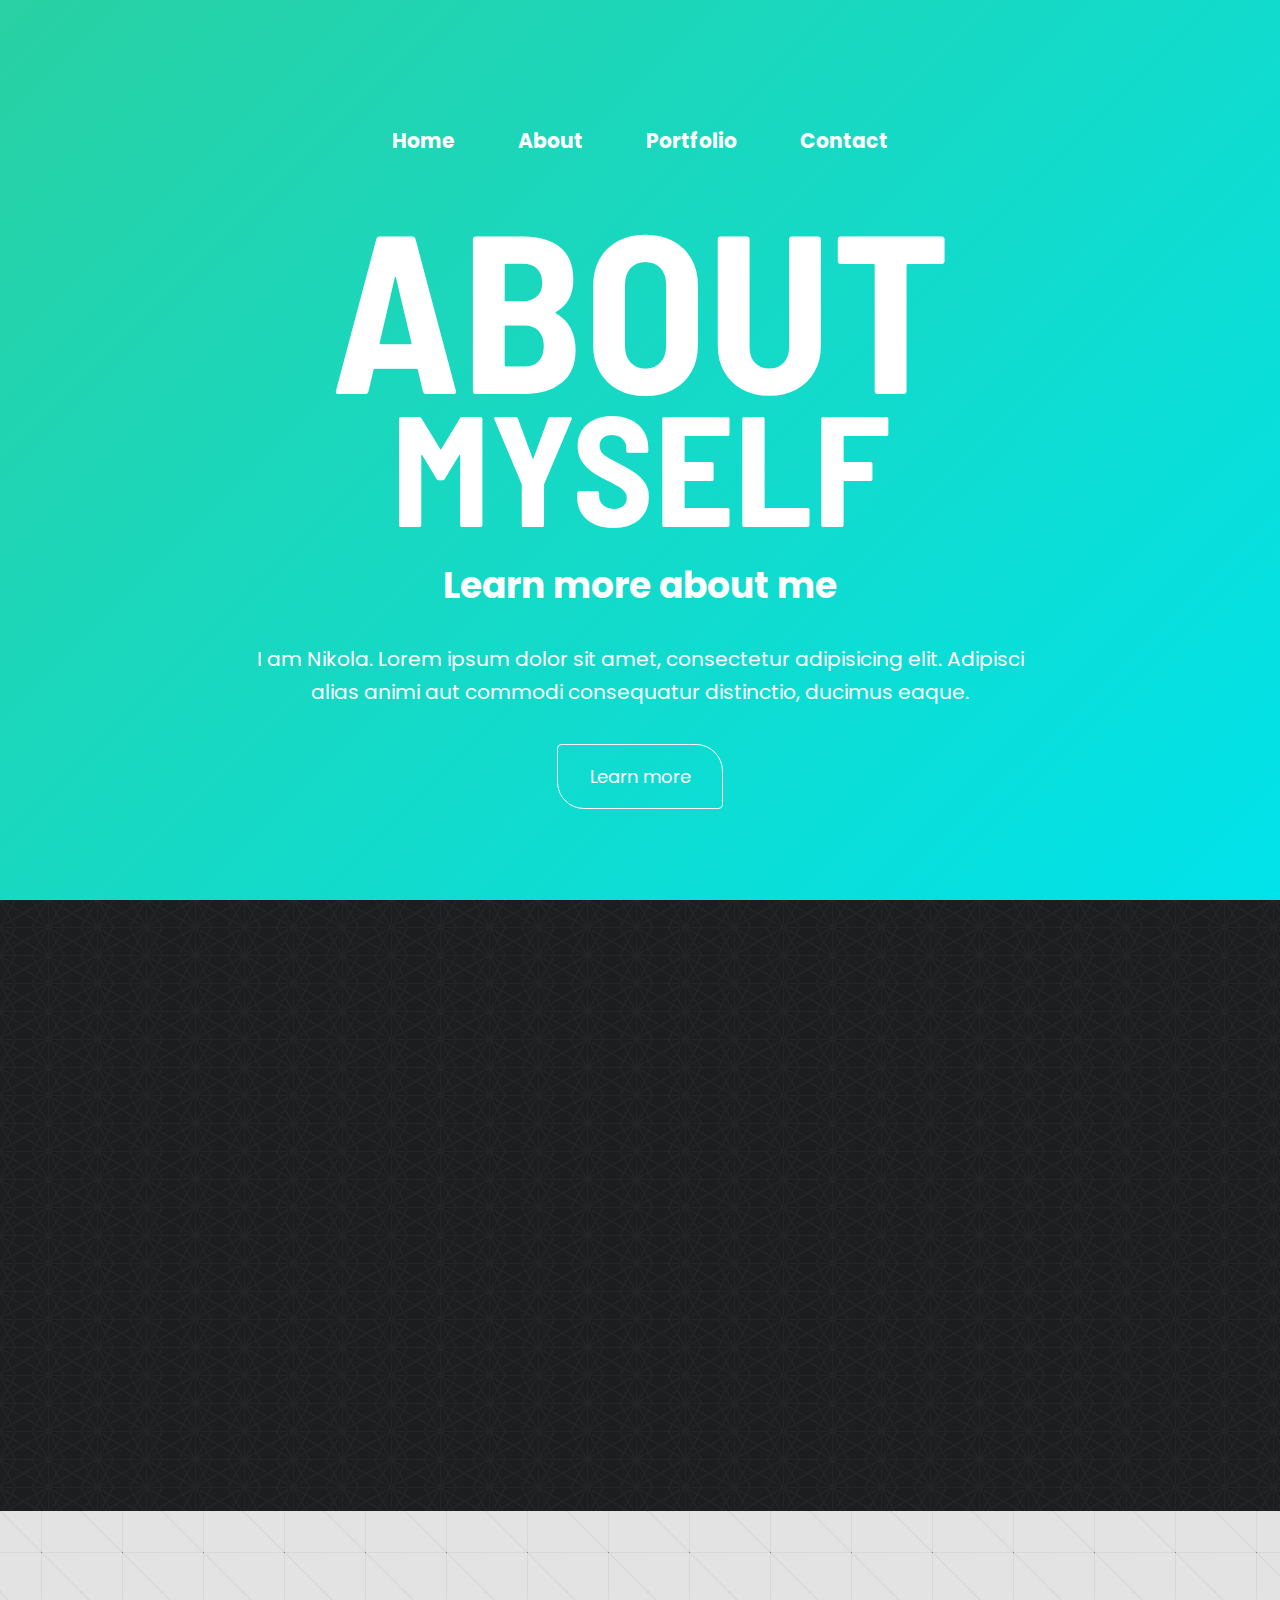
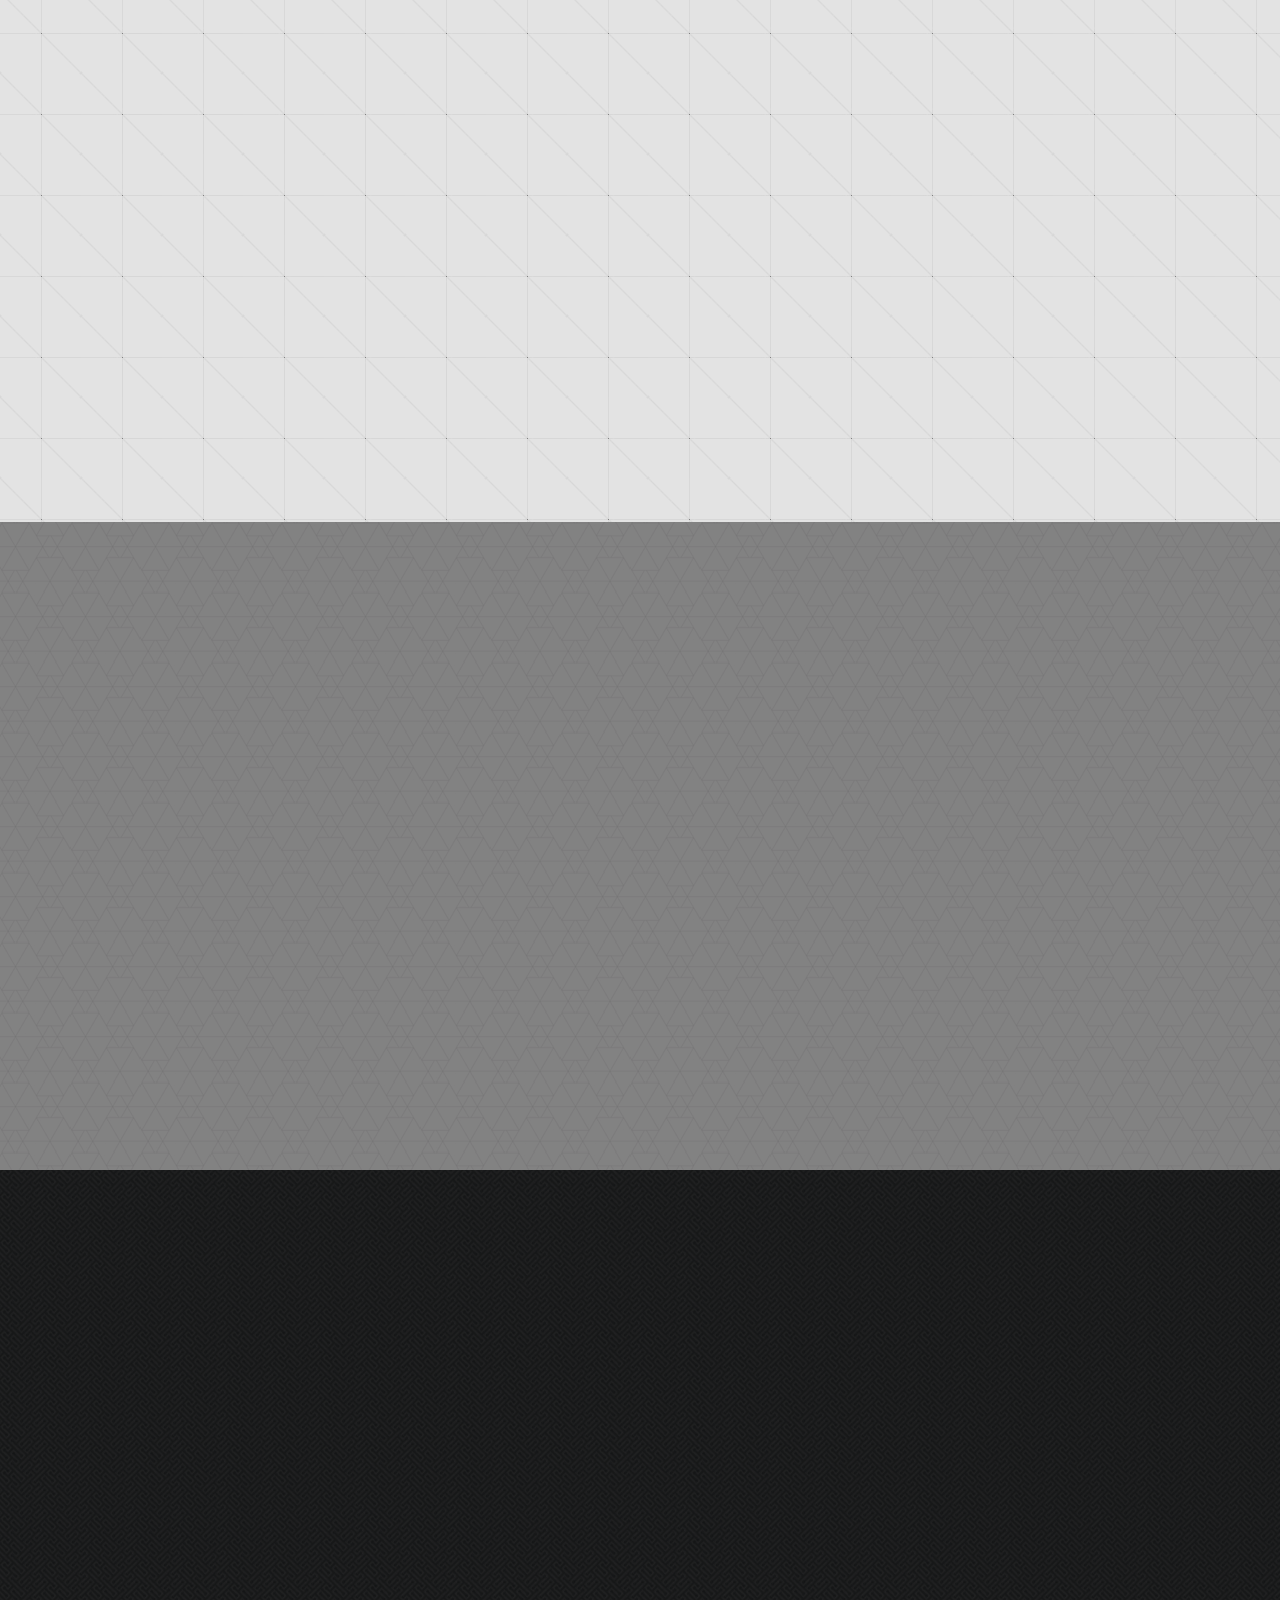
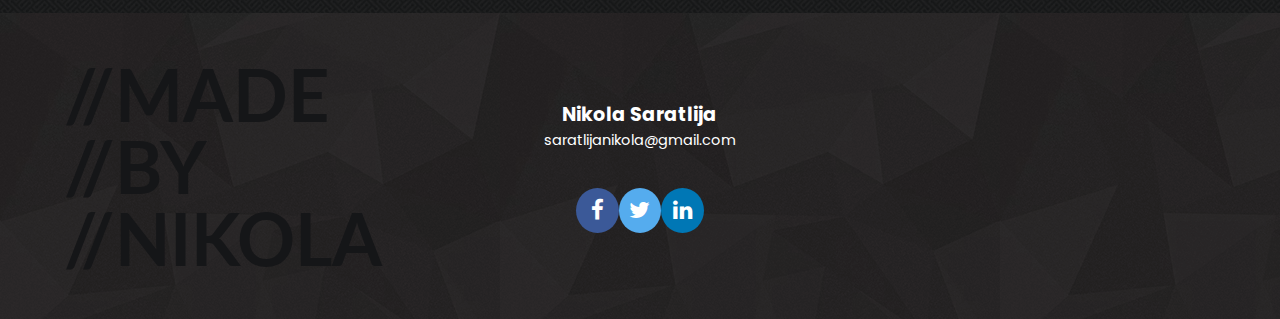
==== commit a35ca963: "removed dependency on jQuery" ====
--- a/aboutme.html
+++ b/aboutme.html
@@ -93,7 +93,9 @@
         </div>
     </div>
 </footer>
+
 <script src="styles/js/noframework.waypoints.min.js"></script>
+<script src="styles/js/TweenMax.min.js"></script>
 <script src="styles/js/scripts.js"></script>
 </body>
 </html>--- a/styles/styles.css
+++ b/styles/styles.css
@@ -0,0 +1,495 @@
+/*<======= classes and styling used across several pages ======>*/
+header, .howtohire, footer, .index .aboutme, .index .project, .portfolio .portproject, .contact main {
+  display: flex;
+  flex-direction: column;
+  align-items: center; }
+
+footer .fa {
+  display: flex;
+  justify-content: center;
+  align-items: center; }
+
+body {
+  width: 100%;
+  font-family: Poppins, sans-serif;
+  margin: 0;
+  color: white;
+  background-color: #202020; }
+
+a {
+  color: white;
+  text-decoration: none; }
+
+p {
+  text-align: center;
+  margin: 0 20%;
+  line-height: 1.618;
+  font-size: 2.25vh; }
+
+.forFadeIn {
+  transition: opacity 500ms ease-in;
+  opacity: 0; }
+
+.fadein {
+  opacity: 1 !important; }
+
+header {
+  min-height: 100vh;
+  padding: 10vh 0;
+  box-sizing: border-box; }
+  header h1 {
+    line-height: 0.85;
+    margin: 0;
+    text-align: center; }
+  header h2 {
+    font-size: 4vh;
+    font-family: Poppins, sans-serif; }
+  header p {
+    margin-top: 0;
+    margin-bottom: 4vh; }
+
+.big {
+  font-size: 25vh;
+  line-height: 1;
+  display: block; }
+
+.smaller {
+  font-size: 17.5vh;
+  line-height: 0.6; }
+
+h1,
+h2 {
+  font-family: "Barlow Semi Condensed", sans-serif;
+  text-align: center; }
+
+.buttons {
+  padding: 2vh 3.5vh;
+  border-radius: 0.5vh 3vh;
+  border: 1px solid white;
+  font-family: Poppins, sans-serif;
+  font-size: 2vh; }
+  .buttons:hover {
+    background-color: white;
+    color: black;
+    transition: background-color 500ms; }
+
+nav {
+  width: 100%;
+  margin-top: 2vh;
+  padding: 2vh 0 4vh;
+  font-weight: bolder;
+  overflow: hidden; }
+  nav ul {
+    padding-left: 0;
+    margin: 0;
+    display: flex;
+    justify-content: center; }
+  nav li {
+    list-style-type: none;
+    font-size: 2.25vh;
+    margin: 0 3.5vh;
+    transition: all .2s ease-in-out; }
+    nav li:hover {
+      transform: scale(1.5); }
+  nav a:hover {
+    color: black; }
+
+.mobilenav {
+  display: none;
+  user-select: none;
+  padding: 1vh;
+  font-size: 7vh;
+  line-height: 1; }
+
+.mobilenavblack {
+  color: black;
+  transform: scale(1.5);
+  transition: transform 50ms ease-in; }
+
+main {
+  width: 100%;
+  height: 100%; }
+  main h2 {
+    margin: 0; }
+
+.howtohire {
+  padding: 5vh 0;
+  justify-content: center;
+  background: url(images/maze-black.webp) #0F1011; }
+  .howtohire h2 {
+    font-size: 14vh;
+    color: black;
+    line-height: 0.8; }
+  .howtohire h3 {
+    font-size: 3vh;
+    margin: 1.75vh 0; }
+  .howtohire p {
+    margin-bottom: 2vh; }
+
+footer {
+  padding: 5vh 0;
+  background: url(images/shattered-dark.webp) #000;
+  display: grid;
+  grid-template-columns: 1fr 1fr 1fr; }
+  footer .info {
+    grid-column: 2; }
+  footer h4 {
+    font-size: 2.125vh;
+    margin: 0;
+    text-align: center; }
+  footer p {
+    font-size: 1.6125vh;
+    margin: 0; }
+  footer .links {
+    width: 10vw;
+    margin: 4vh auto 0;
+    display: flex;
+    justify-content: space-between; }
+  footer .fa {
+    width: 5vh;
+    height: 5vh;
+    border-radius: 100%;
+    font-size: 2.5vh; }
+  footer .fa-facebook {
+    background-color: #3b5998; }
+  footer .fa-twitter {
+    background-color: #55acee; }
+  footer .fa-linkedin {
+    background-color: #0077B5; }
+  footer .signature {
+    align-self: start;
+    display: flex;
+    flex-direction: column;
+    margin-left: 5vw; }
+    footer .signature p {
+      text-align: start;
+      font-family: Lato, sans-serif;
+      font-size: 8vh;
+      font-weight: bolder;
+      color: #151618;
+      line-height: 1; }
+
+/*<======= end of classes and styling used across several pages =====>*/
+/*<======= styling of individual pages ======>*/
+.index header {
+  background-image: url(images/home_background.jpg);
+  background-size: cover; }
+.index .aboutme {
+  padding: 6vh 0;
+  background: url(images/black-thread.webp) #1B1D1F; }
+  .index .aboutme h2 {
+    font-size: 16vh;
+    margin: 0;
+    line-height: 1; }
+  .index .aboutme h3 {
+    font-size: 3vh;
+    margin: 2vh 0; }
+.index .projects {
+  display: flex; }
+.index .project {
+  justify-content: center;
+  min-width: 33.3333333333%;
+  text-align: center;
+  padding: 10vh 0;
+  height: 20vh; }
+  .index .project h3 {
+    margin: 0;
+    font-size: 6.5vh;
+    font-family: Lato, sans-serif;
+    line-height: 0.9; }
+  .index .project p {
+    margin: 2vh 2.5vh;
+    font-size: 2.25vh; }
+  .index .project .buttons {
+    font-size: 2vh; }
+.index .howtohire {
+  margin-top: -4vh; }
+.index .projects1 {
+  background: linear-gradient(135deg, #4dd2ff 0%, #63d4bd 100%); }
+.index .projects2 {
+  background: linear-gradient(135deg, #f9138a 2%, #b71215 100%);
+  padding-bottom: 14vh; }
+.index .projects3 {
+  background: linear-gradient(135deg, #15d6b2 1%, #e5e516 100%); }
+
+.portfolio header {
+  background: linear-gradient(135deg, #14662f 0%, #46aa46 99%); }
+.portfolio .portprojects {
+  width: 100%;
+  height: 100%; }
+.portfolio .portproject {
+  justify-content: center;
+  min-width: 33.3333333333%;
+  text-align: center;
+  padding: 10vh 0;
+  height: 20vh; }
+  .portfolio .portproject h2 {
+    margin: 0;
+    font-size: 6.5vh;
+    font-family: Lato, sans-serif;
+    line-height: 0.9; }
+  .portfolio .portproject p {
+    margin: 2vh 2.5vh;
+    font-size: 2.25vh; }
+.portfolio .portproject1 {
+  background: linear-gradient(135deg, #4dd2ff 0%, #63d4bd 100%); }
+.portfolio .portproject2 {
+  background: linear-gradient(135deg, #f9138a 2%, #b71215 100%); }
+.portfolio .portproject3 {
+  background: linear-gradient(135deg, #15d6b2 1%, #e5e516 100%); }
+.portfolio .portproject4 {
+  background: linear-gradient(135deg, #d8d8d8 0%, #f2f2f2 100%);
+  color: black; }
+
+.projectscarousel header {
+  background: linear-gradient(135deg, #4dd2ff 0%, #63d4bd 100%); }
+.projectscarousel .carouselouter {
+  width: 100%;
+  height: 100vh;
+  display: flex;
+  justify-content: space-around;
+  align-items: center;
+  margin: 0 auto; }
+  .projectscarousel .carouselouter .carouselinner {
+    width: 100%;
+    height: 100%;
+    overflow: hidden; }
+    .projectscarousel .carouselouter .carouselinner .slides {
+      display: block;
+      width: 300%;
+      height: 100%;
+      margin: 0 0 0 -100%;
+      padding-left: 0; }
+      .projectscarousel .carouselouter .carouselinner .slides .slide {
+        float: left;
+        list-style-type: none;
+        width: calc(100% / 3);
+        height: 100%; }
+      .projectscarousel .carouselouter .carouselinner .slides .one {
+        background-color: red; }
+      .projectscarousel .carouselouter .carouselinner .slides .two {
+        background-color: blue; }
+      .projectscarousel .carouselouter .carouselinner .slides .three {
+        background-color: green; }
+  .projectscarousel .carouselouter .arrow {
+    height: 35px;
+    width: 35px;
+    border-bottom: 2px solid black;
+    cursor: pointer;
+    position: absolute; }
+  .projectscarousel .carouselouter .left {
+    transform: rotate(45deg);
+    border-left: 2px solid black;
+    left: 15%; }
+  .projectscarousel .carouselouter .right {
+    transform: rotate(315deg);
+    border-right: 2px solid black;
+    right: 15%; }
+
+.images header {
+  background: linear-gradient(135deg, #f9138a 2%, #b71215 100%); }
+.images .mouseanim {
+  min-height: 11.5vh;
+  width: 4.75vh;
+  border: 1.5px solid white;
+  border-radius: 3vh; }
+.images .mainimagesouter {
+  background-color: gainsboro; }
+.images .mainimagesinner {
+  width: 60%;
+  margin: 0 auto;
+  padding: 2.5% 0;
+  display: grid;
+  grid-template-columns: 1fr 1fr 1fr;
+  justify-content: center;
+  grid-gap: 5vh; }
+  .images .mainimagesinner div {
+    width: 400px;
+    height: 33.3333333333vh;
+    background-color: red; }
+
+.contact header {
+  background: linear-gradient(135deg, #ff6beb 3%, #354ba3 100%); }
+.contact main {
+  color: black;
+  background: url(images/axiom-pattern.webp) #e3e3e3;
+  padding: 8vh 0; }
+  .contact main h2 {
+    margin: 0;
+    color: white;
+    font-size: 17.5vh;
+    line-height: 0.8; }
+  .contact main p {
+    margin-top: 4vh; }
+.contact form {
+  width: 100%;
+  padding: 0 25%;
+  display: flex;
+  flex-direction: column;
+  box-sizing: border-box; }
+  .contact form input:not([type=submit]), .contact form textarea {
+    border: 1px solid grey;
+    background-color: transparent;
+    font-family: Poppins, sans-serif;
+    font-size: 2vh;
+    margin-top: 4vh;
+    width: 100%;
+    height: 5vh;
+    padding: 2vh;
+    border-radius: 2px;
+    box-sizing: border-box; }
+  .contact form textarea {
+    resize: vertical;
+    height: 15vh;
+    padding: 1vh 2vh 1vh;
+    border-radius: 2px; }
+  .contact form .buttons {
+    background: indianred;
+    border: 1px solid indianred;
+    margin: 2vh auto 0;
+    color: white; }
+    .contact form .buttons:hover {
+      background-color: whitesmoke;
+      color: black;
+      transition: background-color 500ms;
+      border: 1px solid white; }
+
+.aboutmepage header {
+  background: linear-gradient(135deg, #29d1a4 1%, #00e2ea 100%); }
+.aboutmepage .story {
+  background: url(images/black-thread.webp) #1B1D1F; }
+.aboutmepage .whatido {
+  background: url(images/axiom-pattern.webp) #e3e3e3;
+  color: black; }
+.aboutmepage .values {
+  background: url(images/dark-geometric.webp) #ababab;
+  color: black; }
+.aboutmepage .aboutmepart {
+  text-align: center;
+  padding: 8vh 0; }
+  .aboutmepage .aboutmepart h2 {
+    line-height: 0.8;
+    margin-bottom: 2.5%;
+    font-size: 20vh;
+    color: black; }
+  .aboutmepage .aboutmepart p {
+    font-size: 2.5vh; }
+
+/*<======= Start of css lines responsible for responsive behaviour*/
+@media screen and (max-width: 1366px) {
+  .images .mainimagesinner {
+    grid-template-columns: 1fr 1fr; } }
+@media screen and (max-width: 1024px) {
+  .buttons {
+    margin-top: 0;
+    font-size: 2.5vh; }
+
+  .big {
+    font-size: 15vh; }
+
+  .smaller {
+    font-size: 12vh; }
+
+  .shorter {
+    font-size: 10vh; }
+
+  header h2 {
+    margin: 3vh 6vh;
+    line-height: 1.2; }
+  header p {
+    font-size: 2.5vh; }
+
+  nav {
+    display: none;
+    margin: 2vh;
+    padding: 0;
+    height: 0; }
+    nav ul {
+      flex-direction: column;
+      text-align: center; }
+    nav li {
+      margin: 0;
+      padding: 1.5vh 0;
+      line-height: 1;
+      font-size: 3.5vh; }
+      nav li:hover {
+        transform: scale(1); }
+
+  .mobilenav {
+    display: inline-block; }
+
+  .howtohire h2 {
+    font-size: 9vh;
+    line-height: 0.8; }
+  .howtohire h3 {
+    text-align: center;
+    margin: 3vh 0; }
+
+  footer {
+    grid-template-columns: 1fr; }
+    footer .signature {
+      display: none; }
+    footer .links {
+      width: 40%; }
+    footer h4 {
+      font-size: 3vh; }
+    footer p {
+      font-size: 2vh; }
+    footer a {
+      width: 6vh;
+      height: 6vh; }
+    footer .info {
+      justify-self: center;
+      width: 100%;
+      grid-column: auto; }
+
+  p {
+    margin: 0 10%;
+    font-size: 2.5vh; }
+
+  .index .aboutme h2 {
+    font-size: 12vh; }
+  .index .aboutme h3 {
+    margin: 5% 10%;
+    text-align: center; }
+  .index .projects {
+    flex-direction: column; }
+  .index .howtohire {
+    margin-top: 0; }
+
+  .index .project,
+  .portfolio .portproject {
+    min-height: 35vh;
+    padding: 6vh 2vh; }
+    .index .project p,
+    .portfolio .portproject p {
+      font-size: 2.5vh;
+      margin: 2vh 0; }
+    .index .project .buttons,
+    .portfolio .portproject .buttons {
+      font-size: 2.5vh; }
+
+  .contact main h2 {
+    font-size: 18vh; }
+  .contact form {
+    padding: 0 5%; }
+    .contact form input:not([type=submit]),
+    .contact form textarea {
+      margin-top: 4vh;
+      height: 7.5vh;
+      font-size: 3vh; }
+    .contact form .buttons {
+      font-size: 2.75vh;
+      margin-top: 4vh; }
+
+  .aboutmepage .aboutmepart h2 {
+    font-size: 11vh;
+    margin-bottom: 2.5vh; }
+
+  .images .mainimagesinner {
+    grid-template-columns: 1fr;
+    grid-gap: 2.5vh; }
+    .images .mainimagesinner div {
+      width: 90vw; } }
+
+/*# sourceMappingURL=styles.css.map */
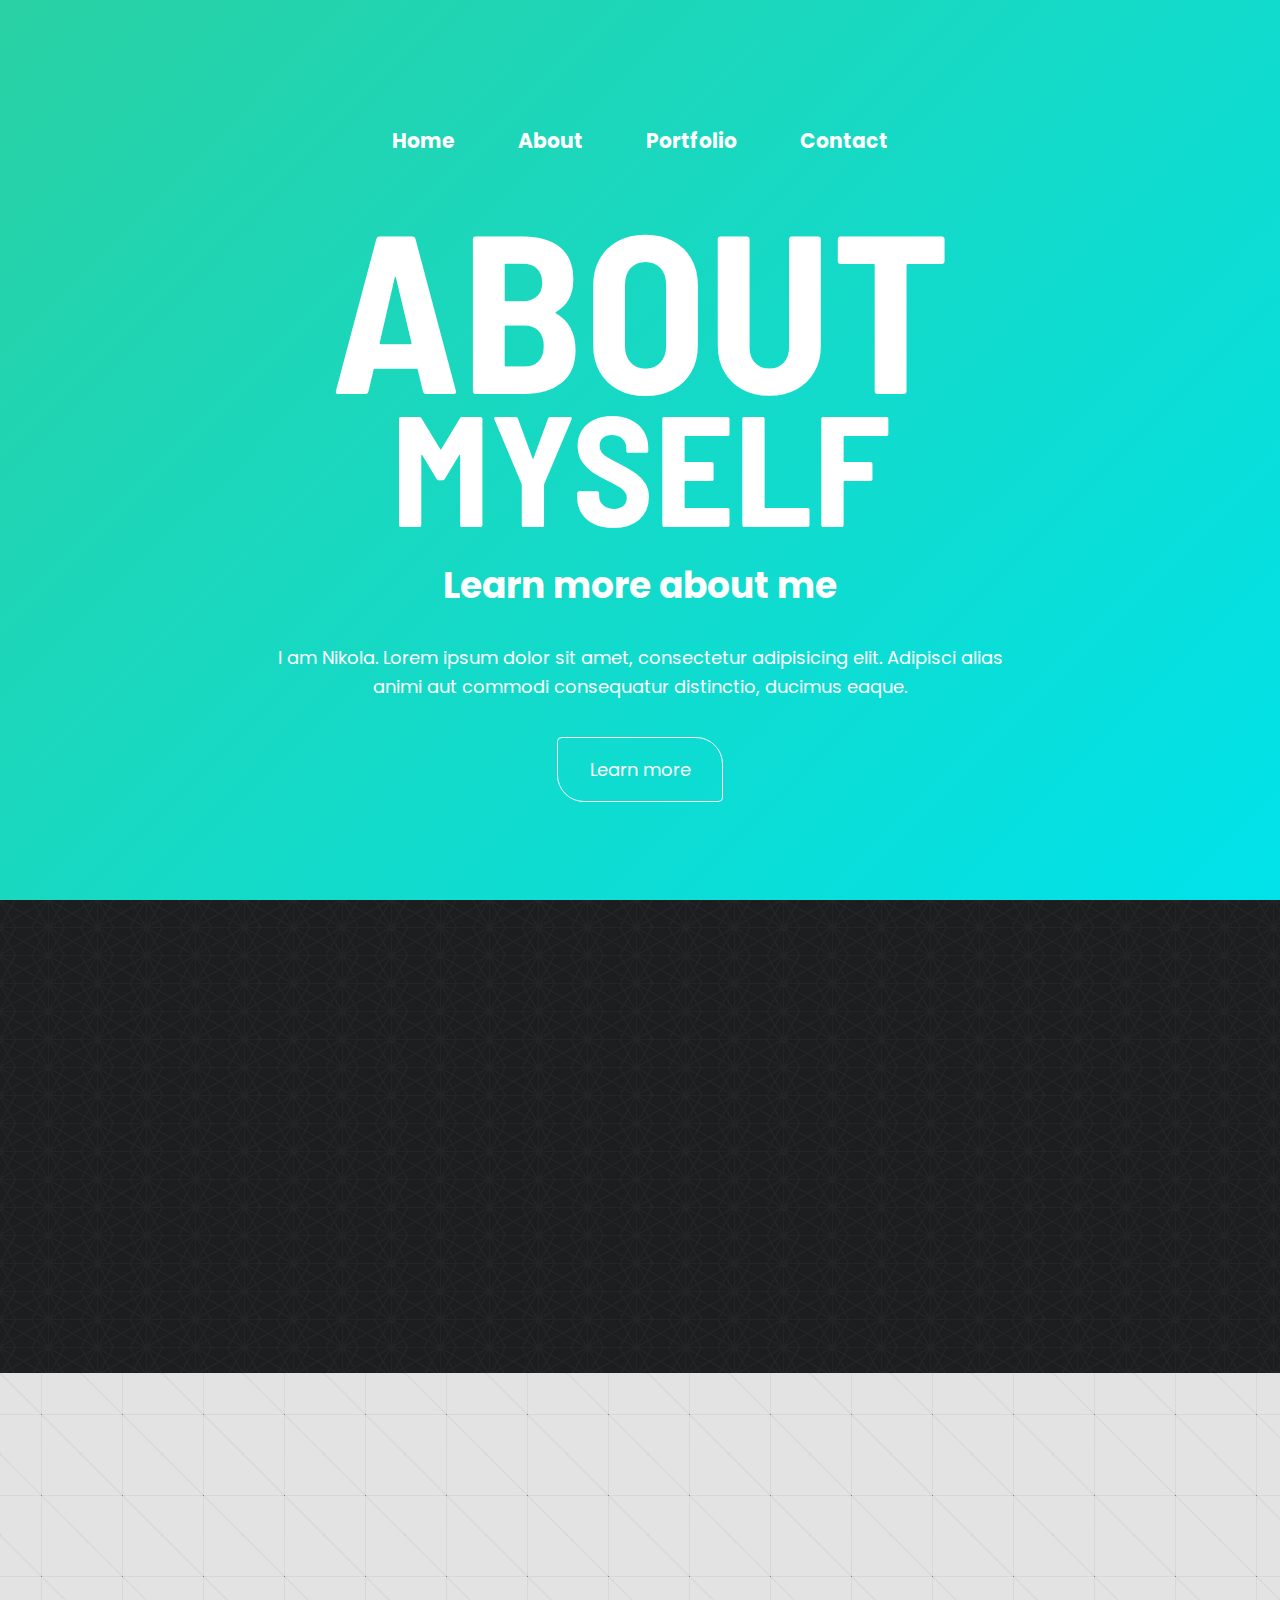
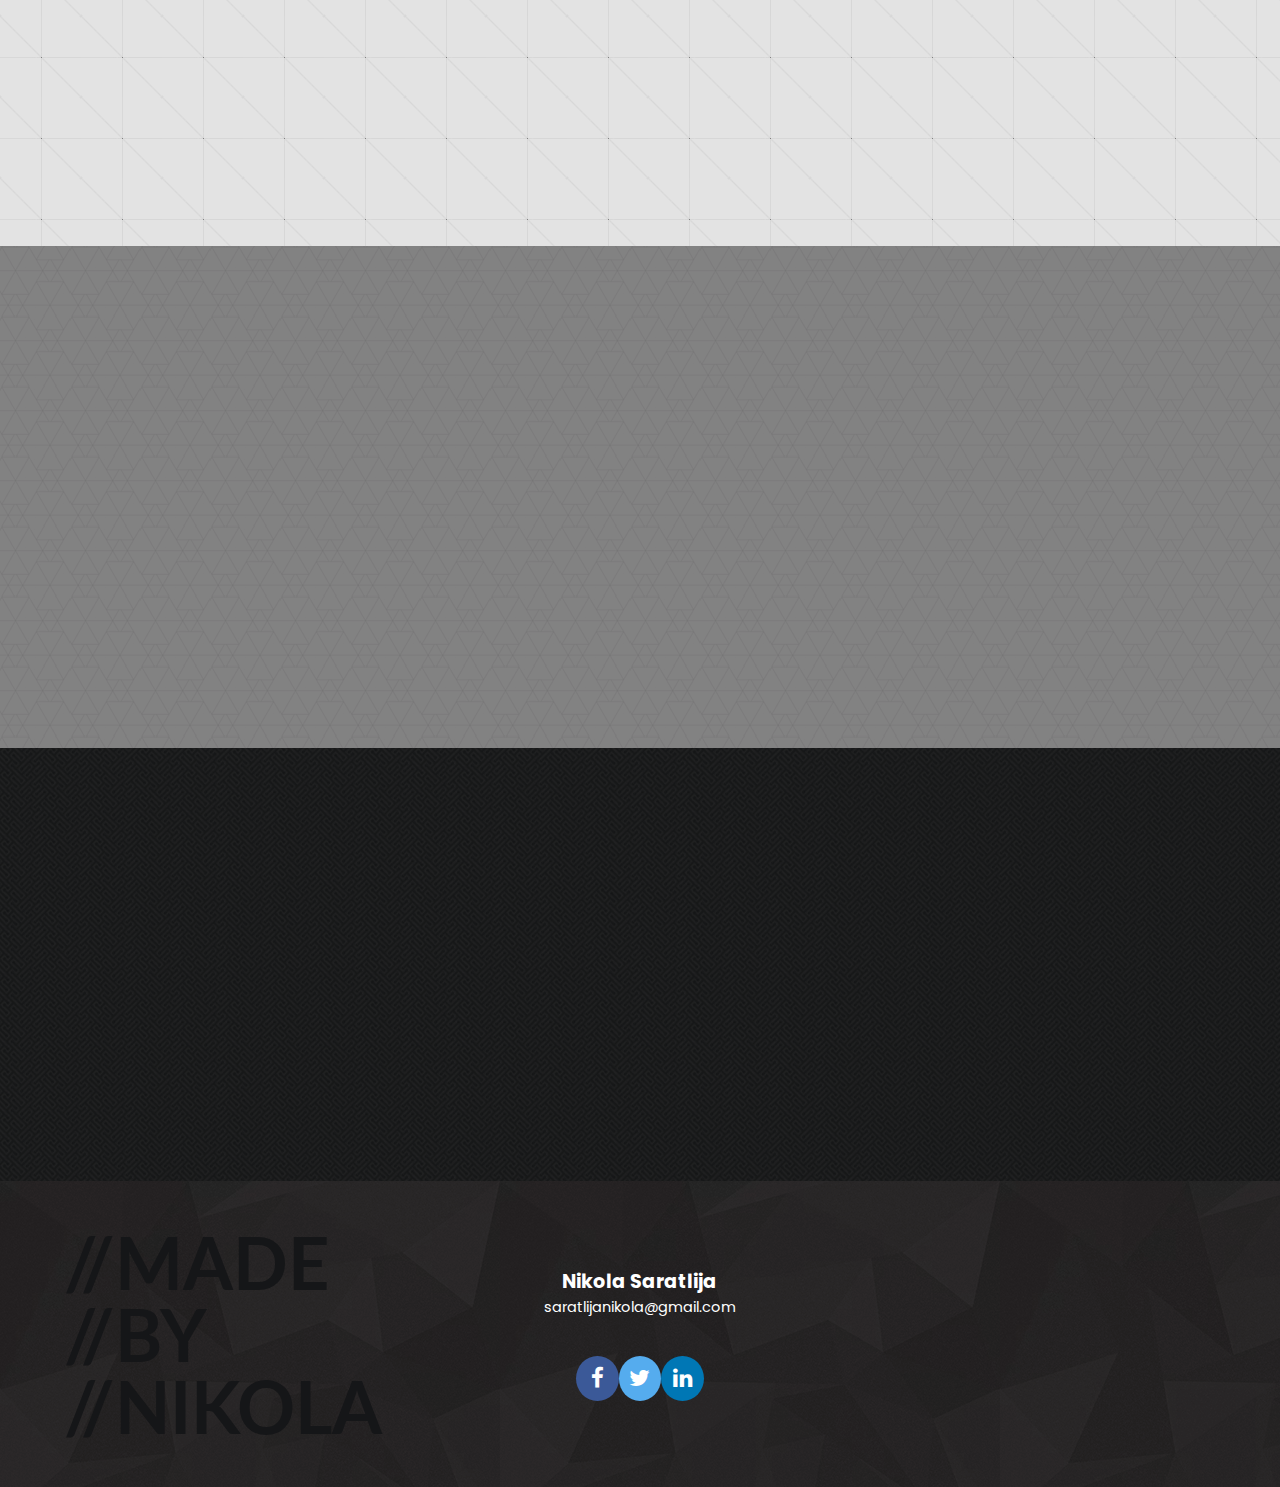
==== commit 61eddf22: "changes to 'school projects' page" ====
--- a/aboutme.html
+++ b/aboutme.html
@@ -21,11 +21,11 @@
             <li><a href="contact.html">Contact</a></li>
         </ul>
     </nav>
-    <h1><span class="big">ABOUT</span><span class="smaller">MYSELF</span></h1>
+    <h1><span class="h1-big">ABOUT</span><span class="h1-small">MYSELF</span></h1>
     <h2>Learn more  about me</h2>
     <p>I am Nikola. Lorem ipsum dolor sit amet, consectetur adipisicing elit. Adipisci alias animi aut commodi
         consequatur distinctio, ducimus eaque.</p>
-    <a href="#main" class="buttons">Learn more</a>
+    <a href="#main" id="button" class="buttons">Learn more</a>
 </header>
 
 <main id="main">
@@ -94,8 +94,12 @@
     </div>
 </footer>
 
-<script src="styles/js/noframework.waypoints.min.js"></script>
-<script src="styles/js/TweenMax.min.js"></script>
+<script src="styles/js/libs/noframework.waypoints.min.js"></script>
+
+<script src="styles/js/libs/TweenLite.min.js"></script>
+<script src="styles/js/libs/CSSPlugin.min.js"></script>
+<script src="styles/js/libs/ScrollToPlugin.min.js"></script>
+
 <script src="styles/js/scripts.js"></script>
 </body>
 </html>--- a/styles/styles.css
+++ b/styles/styles.css
@@ -24,7 +24,7 @@
   text-align: center;
   margin: 0 20%;
   line-height: 1.618;
-  font-size: 2.25vh; }
+  font-size: 2vh; }
 
 .forFadeIn {
   transition: opacity 500ms ease-in;
@@ -48,12 +48,12 @@
     margin-top: 0;
     margin-bottom: 4vh; }
 
-.big {
+.h1-big {
   font-size: 25vh;
   line-height: 1;
   display: block; }
 
-.smaller {
+.h1-small {
   font-size: 17.5vh;
   line-height: 0.6; }
 
@@ -115,7 +115,7 @@
 .howtohire {
   padding: 5vh 0;
   justify-content: center;
-  background: url(images/maze-black.webp) #0F1011; }
+  background: url(pattern_images/maze-black.webp) #0F1011; }
   .howtohire h2 {
     font-size: 14vh;
     color: black;
@@ -128,7 +128,7 @@
 
 footer {
   padding: 5vh 0;
-  background: url(images/shattered-dark.webp) #000;
+  background: url(pattern_images/shattered-dark.webp) #000;
   display: grid;
   grid-template-columns: 1fr 1fr 1fr; }
   footer .info {
@@ -172,11 +172,11 @@
 /*<======= end of classes and styling used across several pages =====>*/
 /*<======= styling of individual pages ======>*/
 .index header {
-  background-image: url(images/home_background.jpg);
+  background-image: url(pattern_images/home_background.jpg);
   background-size: cover; }
 .index .aboutme {
   padding: 6vh 0;
-  background: url(images/black-thread.webp) #1B1D1F; }
+  background: url(pattern_images/black-thread.webp) #1B1D1F; }
   .index .aboutme h2 {
     font-size: 16vh;
     margin: 0;
@@ -288,31 +288,33 @@
 
 .images header {
   background: linear-gradient(135deg, #f9138a 2%, #b71215 100%); }
+  .images header h2 {
+    width: 40vw;
+    line-height: 1.3; }
 .images .mouseanim {
   min-height: 11.5vh;
   width: 4.75vh;
   border: 1.5px solid white;
-  border-radius: 3vh; }
+  border-radius: 3vh;
+  margin-top: 2.5vh; }
 .images .mainimagesouter {
   background-color: gainsboro; }
 .images .mainimagesinner {
   width: 60%;
   margin: 0 auto;
-  padding: 2.5% 0;
+  padding: 2.5vh 0;
   display: grid;
   grid-template-columns: 1fr 1fr 1fr;
   justify-content: center;
-  grid-gap: 5vh; }
-  .images .mainimagesinner div {
-    width: 400px;
-    height: 33.3333333333vh;
-    background-color: red; }
+  grid-gap: 4vh; }
+  .images .mainimagesinner img {
+    height: 30vh; }
 
 .contact header {
   background: linear-gradient(135deg, #ff6beb 3%, #354ba3 100%); }
 .contact main {
   color: black;
-  background: url(images/axiom-pattern.webp) #e3e3e3;
+  background: url(pattern_images/axiom-pattern.webp) #e3e3e3;
   padding: 8vh 0; }
   .contact main h2 {
     margin: 0;
@@ -357,12 +359,12 @@
 .aboutmepage header {
   background: linear-gradient(135deg, #29d1a4 1%, #00e2ea 100%); }
 .aboutmepage .story {
-  background: url(images/black-thread.webp) #1B1D1F; }
+  background: url(pattern_images/black-thread.webp) #1B1D1F; }
 .aboutmepage .whatido {
-  background: url(images/axiom-pattern.webp) #e3e3e3;
+  background: url(pattern_images/axiom-pattern.webp) #e3e3e3;
   color: black; }
 .aboutmepage .values {
-  background: url(images/dark-geometric.webp) #ababab;
+  background: url(pattern_images/dark-geometric.webp) #ababab;
   color: black; }
 .aboutmepage .aboutmepart {
   text-align: center;
@@ -370,10 +372,10 @@
   .aboutmepage .aboutmepart h2 {
     line-height: 0.8;
     margin-bottom: 2.5%;
-    font-size: 20vh;
+    font-size: 17vh;
     color: black; }
   .aboutmepage .aboutmepart p {
-    font-size: 2.5vh; }
+    font-size: 2vh; }
 
 /*<======= Start of css lines responsible for responsive behaviour*/
 @media screen and (max-width: 1366px) {
@@ -384,18 +386,18 @@
     margin-top: 0;
     font-size: 2.5vh; }
 
-  .big {
+  .h1-big {
     font-size: 15vh; }
 
-  .smaller {
+  .h1-small {
     font-size: 12vh; }
 
   .shorter {
     font-size: 10vh; }
 
   header h2 {
-    margin: 3vh 6vh;
-    line-height: 1.2; }
+    line-height: 1.2;
+    margin: 3vh; }
   header p {
     font-size: 2.5vh; }
 
@@ -486,10 +488,16 @@
     font-size: 11vh;
     margin-bottom: 2.5vh; }
 
+  .images header h2 {
+    width: auto; }
   .images .mainimagesinner {
     grid-template-columns: 1fr;
-    grid-gap: 2.5vh; }
-    .images .mainimagesinner div {
-      width: 90vw; } }
+    grid-gap: 1vh;
+    width: auto;
+    justify-items: center;
+    padding: 1vh 0; }
+    .images .mainimagesinner img {
+      height: auto;
+      width: 98vw; } }
 
 /*# sourceMappingURL=styles.css.map */
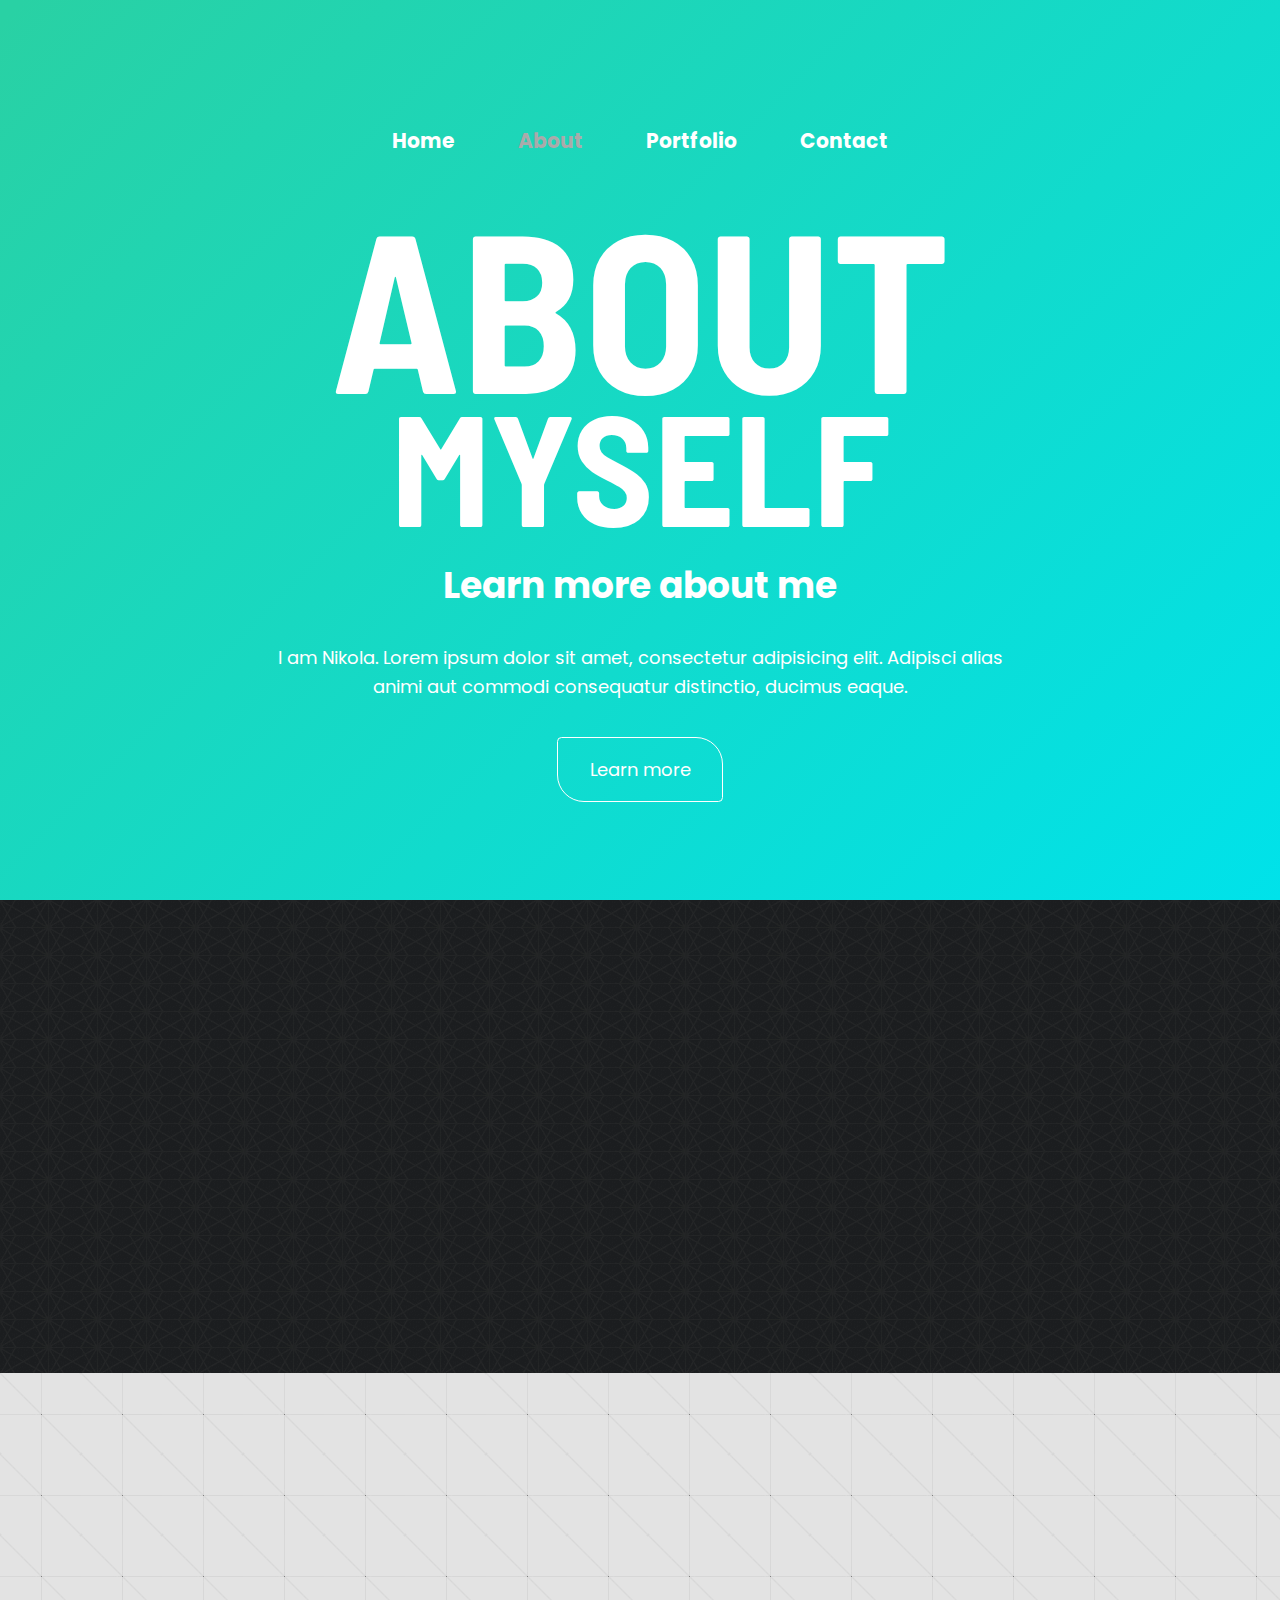
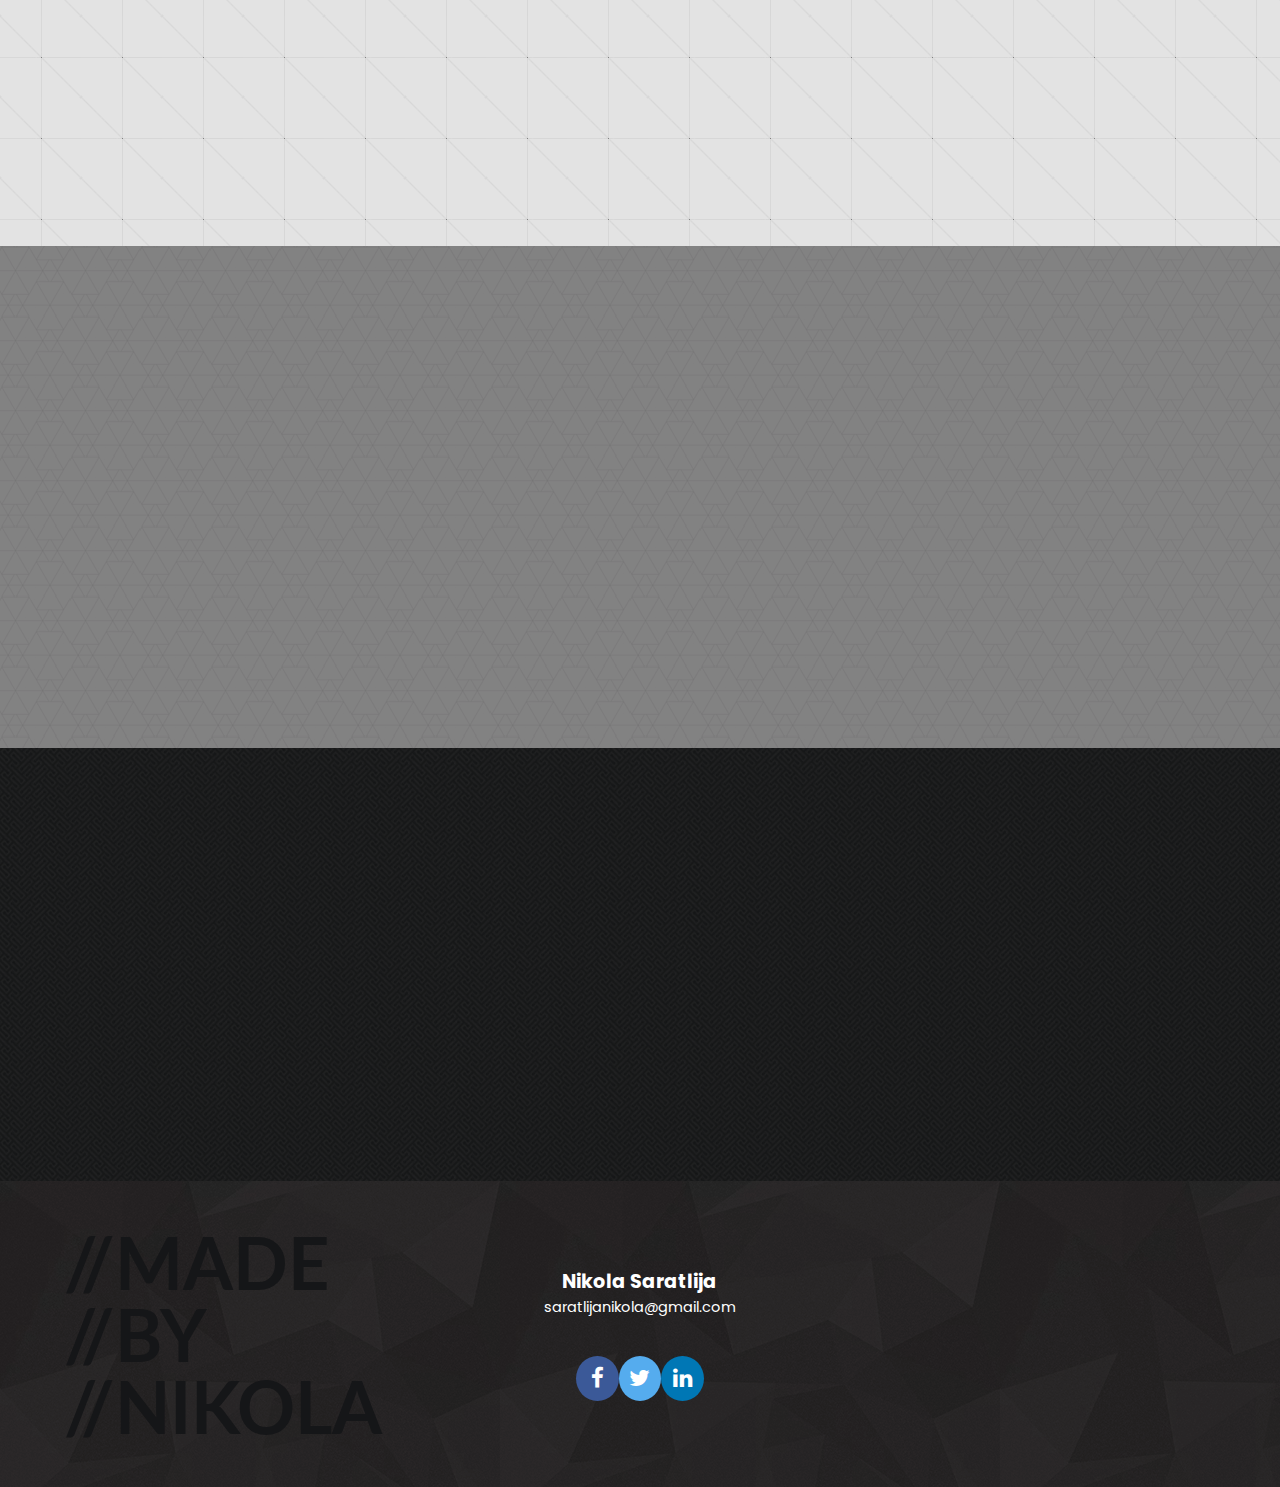
==== commit 0da5d7bb: "Changes to nav. Removed unnecessary media query." ====
--- a/aboutme.html
+++ b/aboutme.html
@@ -3,6 +3,9 @@
 <head>
     <meta charset="UTF-8">
     <title>About me</title>
+    <meta name="description" content="Read more about Nikola Saratlija">
+    <meta name="keywords" content="Nikola Saratlija, portfolio, about">
+    <meta name="author" content="Nikola Saratlija">
     <link rel="stylesheet" href="styles/styles.css">
     <link rel="stylesheet" href="https://cdnjs.cloudflare.com/ajax/libs/font-awesome/4.7.0/css/font-awesome.min.css">
     <link href="https://fonts.googleapis.com/css?family=Lato:400,900" rel="stylesheet">
@@ -15,14 +18,14 @@
     <span class="mobilenav" id="mobilenav">☰</span>
     <nav id="nav">
         <ul>
-            <li><a href="index.html">Home</a></li>
-            <li><a href="#">About</a></li>
-            <li><a href="portfolio.html">Portfolio</a></li>
-            <li><a href="contact.html">Contact</a></li>
+            <li class="li-hover"><a href="index.html">Home</a></li>
+            <li class="li-hover"><a href="#">About</a></li>
+            <li class="li-hover"><a href="portfolio.html">Portfolio</a></li>
+            <li class="li-hover"><a href="contact.html">Contact</a></li>
         </ul>
     </nav>
     <h1><span class="h1-big">ABOUT</span><span class="h1-small">MYSELF</span></h1>
-    <h2>Learn more  about me</h2>
+    <h2>Learn more about me</h2>
     <p>I am Nikola. Lorem ipsum dolor sit amet, consectetur adipisicing elit. Adipisci alias animi aut commodi
         consequatur distinctio, ducimus eaque.</p>
     <a href="#main" id="button" class="buttons">Learn more</a>
@@ -41,7 +44,6 @@
             Fireworks.
         </p>
     </div>
-
     <div class="aboutmepart whatido">
         <h2 class="forFadeIn">WHAT I DO</h2>
         <p class="forFadeIn">
@@ -54,7 +56,6 @@
             Fireworks.
         </p>
     </div>
-
     <div class="aboutmepart values">
         <h2 class="forFadeIn">VALUES</h2>
         <p class="forFadeIn">
@@ -66,15 +67,15 @@
             clients.
         </p>
     </div>
-
     <div class="howtohire" id="howtohire">
         <h2 class="forFadeIn">HOW TO HIRE</h2>
-        <h3 class="forFadeIn">How to <span style="color: cadetblue">Reach</span> and <span style="color: cadetblue">Contact</span> me.</h3>
-        <p class="forFadeIn">Lorem ipsum dolor sit amet, consectetur adipisicing elit. Atque autem dicta eos laborum maxime nisi officiis
+        <h3 class="forFadeIn">How to <span style="color: cadetblue">Reach</span> and <span style="color: cadetblue">Contact</span>
+            me.</h3>
+        <p class="forFadeIn">Lorem ipsum dolor sit amet, consectetur adipisicing elit. Atque autem dicta eos laborum
+            maxime nisi officiis
             recusandae sint sunt tempore? Aliquid ducimus esse id ipsam laboriosam, nobis odit officia provident?</p>
         <a href="contact.html" class="buttons forFadeIn">Link to form</a>
     </div>
-
 </main>
 
 <footer>
@@ -87,9 +88,9 @@
         <h4>Nikola Saratlija</h4>
         <p>saratlijanikola@gmail.com</p>
         <div class="links">
-            <a href="#" class="fa fa-facebook"></a>
-            <a href="#" class="fa fa-twitter"></a>
-            <a href="#" class="fa fa-linkedin"></a>
+            <a href="https://facebook.com" rel="nofollow" class="fa fa-facebook"></a>
+            <a href="https://twitter.com" rel="nofollow" class="fa fa-twitter"></a>
+            <a href="https://linkedin.com" rel="nofollow" class="fa fa-linkedin"></a>
         </div>
     </div>
 </footer>
--- a/styles/styles.css
+++ b/styles/styles.css
@@ -41,21 +41,19 @@
     line-height: 0.85;
     margin: 0;
     text-align: center; }
+    header h1 .h1-big {
+      font-size: 25vh;
+      line-height: 1;
+      display: block; }
+    header h1 .h1-small {
+      font-size: 17.5vh;
+      line-height: 0.6; }
   header h2 {
     font-size: 4vh;
     font-family: Poppins, sans-serif; }
   header p {
     margin-top: 0;
     margin-bottom: 4vh; }
-
-.h1-big {
-  font-size: 25vh;
-  line-height: 1;
-  display: block; }
-
-.h1-small {
-  font-size: 17.5vh;
-  line-height: 0.6; }
 
 h1,
 h2 {
@@ -89,10 +87,15 @@
     font-size: 2.25vh;
     margin: 0 3.5vh;
     transition: all .2s ease-in-out; }
-    nav li:hover {
-      transform: scale(1.5); }
+  nav .li-hover:hover {
+    transform: scale(1.5); }
   nav a:hover {
     color: black; }
+  nav .disabled {
+    color: #AAA;
+    cursor: auto; }
+    nav .disabled:hover {
+      color: #AAA; }
 
 .mobilenav {
   display: none;
@@ -288,9 +291,6 @@
 
 .images header {
   background: linear-gradient(135deg, #f9138a 2%, #b71215 100%); }
-  .images header h2 {
-    width: 40vw;
-    line-height: 1.3; }
 .images .mouseanim {
   min-height: 11.5vh;
   width: 4.75vh;
@@ -378,23 +378,15 @@
     font-size: 2vh; }
 
 /*<======= Start of css lines responsible for responsive behaviour*/
-@media screen and (max-width: 1366px) {
-  .images .mainimagesinner {
-    grid-template-columns: 1fr 1fr; } }
 @media screen and (max-width: 1024px) {
   .buttons {
     margin-top: 0;
     font-size: 2.5vh; }
 
-  .h1-big {
-    font-size: 15vh; }
-
-  .h1-small {
-    font-size: 12vh; }
-
-  .shorter {
-    font-size: 10vh; }
-
+  header h1 .h1-big {
+    font-size: 30vw; }
+  header h1 .h1-small {
+    font-size: 24vw; }
   header h2 {
     line-height: 1.2;
     margin: 3vh; }
@@ -488,8 +480,8 @@
     font-size: 11vh;
     margin-bottom: 2.5vh; }
 
-  .images header h2 {
-    width: auto; }
+  .images header h1 .h1-small {
+    font-size: 21vw; }
   .images .mainimagesinner {
     grid-template-columns: 1fr;
     grid-gap: 1vh;
